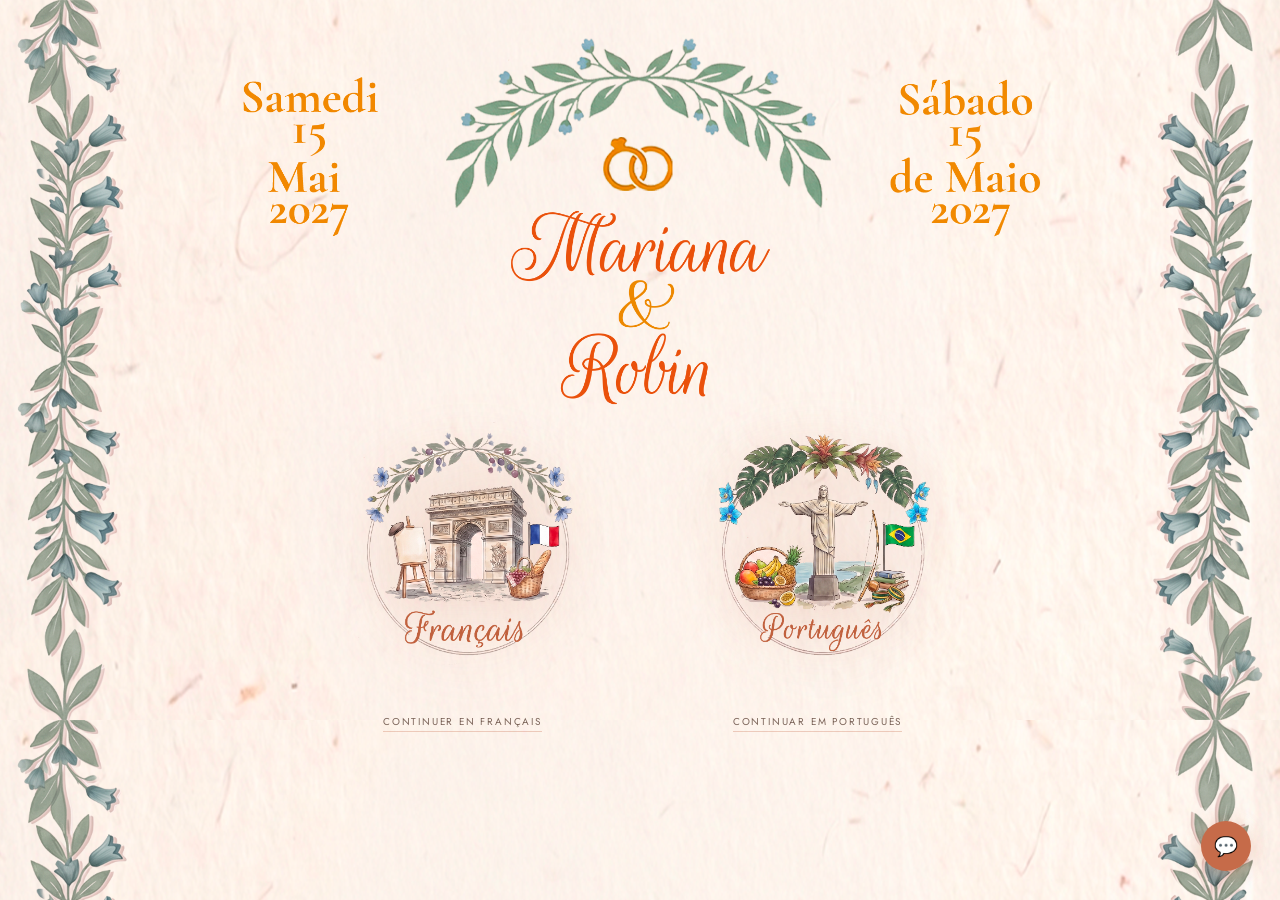
==== index.html @ 8796b096 "Correction : renommage en index.html" ====
<!DOCTYPE html>
<html lang="fr">
<head>
<meta charset="UTF-8">
<meta name="viewport" content="width=device-width, initial-scale=1.0">
<title>Mariana & Robin — Mariage · Casamento</title>
<link href="https://fonts.googleapis.com/css2?family=Cormorant+Garamond:ital,wght@0,300;0,400;0,600;1,300;1,400&family=Jost:wght@300;400;500&display=swap" rel="stylesheet">
<style>
*{margin:0;padding:0;box-sizing:border-box;}
/* ── IMAGES RESPONSIVES ── */
img {
  max-width: 100%;
  height: auto;
  object-fit: contain;
  display: block;
}
:root{
  --tc:#C66B49; --am:#E8A856;
  --cr:#f5ede3; --dk:#3a2e28; --md:#7a6358;
}

/* ── FOND RÉPÉTÉ ── */
body {
  font-family:'Jost',sans-serif;
  color:var(--dk);
  overflow-x:hidden;
  /* fond papier qui se répète verticalement */
  background-color: #f5ede3;
}
/* On pose le fond via un pseudo-élément fixe pour éviter le scroll */
body::before {
  content:'';
  position:fixed;
  inset:0;
  z-index:-1;
  background-image: url("ASSET/FOND SITE HTML.png");
  background-repeat: repeat-y;
  background-size: 100% auto;
  background-position: top center;
}

/* ══════════════════════════════════
   LANG PAGE
══════════════════════════════════ */
#lp {
  position:fixed;inset:0;z-index:999;
  display:flex;flex-direction:column;align-items:center;
  justify-content:flex-start;
  overflow-y:auto;
  padding: clamp(.5rem,1.5vh,1.2rem) 1rem clamp(.8rem,2vh,1.5rem);
  gap:0;
  transition:opacity .7s ease, transform .7s ease;
}
#lp.out{opacity:0;transform:translateY(-20px);pointer-events:none;}

/* 1. Logo bilingue EN PREMIER */
.lp-logo {
  width: min(1000px, 95vw);
  max-height: 25vh;
  opacity:0;animation:fu .9s ease .1s forwards;
  flex-shrink:0;
}
.lp-logo img{width:100%;display:block;}

/* Illustrations langue */
.lp-choices {
  display:flex;
  gap:clamp(1rem, 10vw, 3rem);        /* espace entre les deux ronds */
  justify-content:center;
  align-items:center;
  opacity:0;animation:fu .9s ease .7s forwards;
  flex:1;
  width:100%;
  min-height:0;
}
.lp-choice {
  display:flex;flex-direction:column;align-items:center;gap:.6rem;
  cursor:pointer;
  transition:transform .3s;
  flex:0 1 auto;
  min-width:140px;
  min-height:0;
}
.lp-choice:hover{transform:translateY(-10px);}
.lp-choice img {
  width:auto;
  height:clamp(180px, 35vh, 480px);  /* ← LE réglage de taille des ronds */
  max-width:40vw;                    /* garde-fou : empêche les 2 ronds de se chevaucher */
  object-fit:contain;
  filter:drop-shadow(0 8px 28px rgba(198,107,73,.22));
  transition:filter .3s;
}
.lp-choice:hover img{filter:drop-shadow(0 18px 42px rgba(198,107,73,.4));}
.lp-cta {
  font-size:clamp(.58rem,.78vw,.7rem);letter-spacing:.18em;text-transform:uppercase;
  color:var(--md);border-bottom:1px solid rgba(198,107,73,.3);
  padding-bottom:2px;transition:color .2s,border-color .2s;
  flex-shrink:0;
}
.lp-choice:hover .lp-cta{color:var(--tc);border-color:var(--tc);}

/* ══════════════════════════════════
   MAIN
══════════════════════════════════ */
#main{display:none;opacity:0;transition:opacity .8s ease;}
#main.show{display:block;}
#main.vis{opacity:1;}

/* ── NAV ── */
nav{
  position:fixed;top:0;left:0;right:0;z-index:500;
  padding:.8rem 2.4rem;
  display:flex;align-items:center;justify-content:space-between;
  background:rgba(245,237,227,.88);
  backdrop-filter:blur(16px);-webkit-backdrop-filter:blur(16px);
  border-bottom:1px solid rgba(198,107,73,.12);
}
.nav-brand{font-family:'Cormorant Garamond',serif;font-size:1.1rem;color:var(--tc);letter-spacing:.05em;}
.nav-links{display:flex;gap:1.8rem;list-style:none;}
.nav-links a{font-size:.68rem;letter-spacing:.12em;text-transform:uppercase;color:var(--md);text-decoration:none;transition:color .2s;}
.nav-links a:hover{color:var(--tc);}
.btn-lang{
  background:none;border:1px solid rgba(198,107,73,.35);border-radius:30px;
  padding:.26rem .9rem;font-size:.68rem;letter-spacing:.1em;
  color:var(--md);cursor:pointer;font-family:'Jost',sans-serif;transition:all .2s;
}
.btn-lang:hover{background:var(--tc);color:white;border-color:var(--tc);}

/* ── PAGES ── */
.pg{display:none;min-height:150vh;padding-top:70px;}
.pg.on{display:block;}

/* ══════════════════════════════════
   HOME
══════════════════════════════════ */

.home-inner{
  width:100%;
  max-width:100vw;
  margin:0 auto;
  padding:2.5rem 2rem 5rem;
  display:flex;
  flex-direction:column;
  align-items:center;
  gap:3rem; /* ← Augmenter l'espace entre éléments */
}

.home-banner{
  width:min(450px,65vw); /* ← Réduit de 600px à 450px */
  opacity:0;
  animation:fu 1s ease .1s forwards;
}

.home-banner img{
  width:100%;
  display:block;
}

/* Countdown */
.cd-wrap{
  display:flex;
  align-items:flex-start;
  justify-content:center;
  margin-top:0; /* ← Supprimer (gap le fait) */
  opacity:0;
  animation:fu 1s ease .35s forwards;
  width:100%;
  padding:0 2rem;
  box-sizing:border-box;
}

.cd-col{display:flex;flex-direction:column;align-items:center;min-width:clamp(60px,10vw,100px);} /* ← Augmenter min/max */

.cd-n{font-family:'Cormorant Garamond',serif;font-size:clamp(2.2rem,6vw,5rem);font-weight:300;color:var(--tc);line-height:1;} /* ← Augmenter taille */

.cd-l{font-size:.62rem;letter-spacing:.15em;text-transform:uppercase;color:var(--md);margin-top:.3rem;}

.cd-sep{font-family:'Cormorant Garamond',serif;font-size:clamp(2rem,5vw,4rem);color:rgba(198,107,73,.28);padding:0 .15rem;line-height:1.1;} /* ← Augmenter */

/* Programme */
.prog-wrap{
  width:100vw;
  margin-left:calc(-50vw + 50%);
  margin-top:0;
  opacity:0;
  animation:fu 1s ease .55s forwards;
  padding:0 2rem;
  box-sizing:border-box;
}

.prog-ey{
  font-size:1rem; /* ← Très gros */
  letter-spacing:.22em;
  text-transform:uppercase;
  color:var(--am);
  text-align:center;
  margin-bottom:.8rem;
}

.prog-h{
  font-family:'Cormorant Garamond',serif;
  font-size:clamp(1.6rem,4vw,2.5rem);
  font-weight:300;
  text-align:center;
}

.prog-rule{
  width:48px;
  height:2px;
  background:var(--tc);
  margin:1rem auto 2.5rem;
  border-radius:2px;
}

/* Timeline */
.tl{
  position:relative;
  width:100%; /* ← AJOUTER */
  display:flex; /* ← AJOUTER */
  flex-direction:column; /* ← AJOUTER */
}

.tl::before{
  content:'';
  position:absolute;
  left:50%;
  top:4px;
  bottom:4pc;
  width:1.5px;
  background:rgba(198,107,73,.16);
  transform:translateX(-50%);
}

.tl-row{
  display:grid;
  grid-template-columns:1fr 18px 1fr;
  align-items:start;
  padding:.7rem 4rem; /* ← Augmenter le padding */
  opacity:0;
  transform:translateY(10px);
  transition:opacity .5s ease,transform .5s ease;
  width:100%;
}

.tl-row.vis{
  opacity:1;
  transform:translateY(0);
}

.tl-l{
  text-align:right;
  padding-right:1.5rem;
}

.tl-r{
  text-align:left;
  padding-left:1.5rem;
}

.tl-dw{
  display:flex;
  justify-content:center;
  padding-top:3px;
}

.tl-d{
  width:10px;
  height:10px;
  border-radius:50%;
  background:var(--cr);
  border:2px solid var(--tc);
  flex-shrink:0;
}

.tl-time{
  font-size:.9rem; /* ← Augmenté */
  letter-spacing:.12em;
  color:var(--am);
  text-transform:uppercase;
  margin-bottom:.2rem;
}

.tl-ev{
  font-family:'Cormorant Garamond',serif;
  font-size:1.45rem; /* ← Augmenté */
  color:var(--dk);
}

.tl-ds{
  font-size:1.1rem; /* ← Augmenté */
  color:var(--md);
  line-height:1.4;
  margin-top:.12rem;
}

/* Nav cards */
.cards-wrap{
  width:100%;
  margin-top:0;
  opacity:0;
  animation:fu 1s ease .75s forwards;
  padding:0 2rem;
  box-sizing:border-box;
}

.cards-ey{font-size:.68rem;letter-spacing:.22em;text-transform:uppercase;color:var(--md);text-align:center;margin-bottom:2.5rem;}

.cards-grid{
  display:grid;
  grid-template-columns:repeat(3,1fr);
  gap:3rem;
  max-width:900px;
  margin:0 auto;
}

.card{display:flex;flex-direction:column;align-items:center;gap:1rem;cursor:pointer;text-decoration:none;}

.card-fig{
  width:100%;aspect-ratio:1/1;
  display:flex;align-items:center;justify-content:center;
  background:transparent;
  padding:.8rem;
  transition:transform .35s ease;
  position:relative; /* ← AJOUTER */
}

.card:hover .card-fig{transform:translateY(-10px);}

.card-fig img{
  width:100%;height:100%;object-fit:contain;display:block;
  filter:drop-shadow(0 6px 20px rgba(58,46,40,.15));
  transition:filter .35s;
}

/* ← AJOUTER CES LIGNES */
.card-img.lang-pt {
  display: none;
}

.card-img.lang-fr {
  display: block;
}

body.lang-pt .card-img.lang-pt {
  display: block;
}

body.lang-pt .card-img.lang-fr {
  display: none;
}
/* FIN À AJOUTER */

.card:hover .card-fig img{filter:drop-shadow(0 12px 30px rgba(198,107,73,.25));}

.card-lbl{
  font-family:'Cormorant Garamond',serif;font-style:italic;
  font-size:1.05rem;
  color:var(--md);
  border-bottom:1px solid rgba(198,107,73,.25);padding-bottom:4px;
  transition:color .2s,border-color .2s;text-align:center;
}

.card:hover .card-lbl{color:var(--tc);border-color:var(--tc);}
/* ══════════════════════════════════
   INNER PAGES
══════════════════════════════════ */
.inner-hero{display:flex;justify-content:center;padding:2.5rem 2rem 1.5rem;}
.inner-hero img{
  /* Grande illustration adaptative */
  width:min(560px, 72vw);
  display:block;
  filter:drop-shadow(0 8px 30px rgba(58,46,40,.2));
}
.inner-body{max-width:820px;margin:0 auto;padding:.5rem 2rem 5rem;text-align:center;}
.ey{font-size:.6rem;letter-spacing:.22em;text-transform:uppercase;color:var(--am);display:block;margin-bottom:.5rem;text-align:center;}
.sec-h{font-family:'Cormorant Garamond',serif;font-size:clamp(1.4rem,3vw,2.2rem);font-weight:300;margin-bottom:.8rem;text-align:center;}
.rule{width:36px;height:1.5px;background:var(--tc);border-radius:2px;margin-bottom:2.5rem;margin-left:auto;margin-right:auto;}

/* Map */
.map-box{border-radius:14px;overflow:hidden;border:1px solid rgba(198,107,73,.12);height:360px;margin-bottom:.8rem;}
.map-box iframe{width:100%;height:100%;border:0;display:block;}
.map-note{font-size:.68rem;color:var(--md);text-align:center;margin-bottom:2rem;}

/* Hotels */
.hotel-grid{display:grid;grid-template-columns:repeat(auto-fit,minmax(220px,1fr));gap:1rem;}
.hotel{background:rgba(255,255,255,.75);backdrop-filter:blur(8px);border-radius:12px;padding:1.2rem 1.3rem;border:1px solid rgba(198,107,73,.1);transition:transform .25s,box-shadow .25s;text-align:center;}
.hotel:hover{transform:translateY(-4px);box-shadow:0 8px 28px rgba(198,107,73,.1);}
.h-n{font-family:'Cormorant Garamond',serif;font-size:1.05rem;margin-bottom:.2rem;}
.h-d{font-size:.66rem;color:var(--am);margin-bottom:.4rem;}
.h-i{font-size:.78rem;color:var(--md);line-height:1.5;}
.h-a{display:inline-block;margin-top:.65rem;font-size:.66rem;letter-spacing:.08em;text-transform:uppercase;color:var(--tc);text-decoration:none;border-bottom:1px solid rgba(198,107,73,.3);transition:border-color .2s;}
.h-a:hover{border-color:var(--tc);}

/* Transport */
.trans-grid{display:grid;grid-template-columns:repeat(auto-fit,minmax(180px,1fr));gap:1rem;margin-bottom:2.5rem;}
.trans{background:rgba(255,255,255,.75);backdrop-filter:blur(8px);border-radius:12px;padding:1.3rem 1.1rem;border:1px solid rgba(164,195,210,.3);text-align:center;transition:transform .25s;}
.trans:hover{transform:translateY(-3px);}
.tr-ico{font-size:1.7rem;margin-bottom:.6rem;}
.tr-n{font-family:'Cormorant Garamond',serif;font-size:1rem;margin-bottom:.35rem;}
.tr-d{font-size:.75rem;color:var(--md);line-height:1.5;}
.btn-p{display:inline-flex;align-items:center;gap:.5rem;background:var(--tc);color:white;border:none;border-radius:40px;padding:.75rem 1.7rem;font-size:.72rem;letter-spacing:.1em;text-transform:uppercase;cursor:pointer;font-family:'Jost',sans-serif;text-decoration:none;transition:background .2s,transform .2s;}
.btn-p:hover{background:#b05a3a;transform:translateY(-2px);}

/* Masquer par défaut les images PT */ /* illustration Hebergement */
.hero-img.lang-pt {
  display: none;
}

.hero-img.lang-fr {
  display: block;
}

/* Quand on passe en PT */
body.lang-pt .hero-img.lang-pt {
  display: block;
}

body.lang-pt .hero-img.lang-fr {
  display: none;
}
.inner-hero{
  width:min(250px,40vw); /* ← Ajustable */
  margin:0 auto;
  padding:0 2rem;
}

/* ══════════════════════════════════
   VOYAGE DE NOCES — Fond Sakura
══════════════════════════════════ */

#pg-voyage {
  position: relative;
  overflow: hidden;
  z-index: 0;            /* crée sa propre couche, au-dessus du fond global */
}

/* Fond sakura propre à cette page (même technique que body::before) */
#pg-voyage::before {
  content: '';
  position: fixed;
  inset: 0;
  z-index: -1;                       /* derrière le contenu, devant le fond kraft */
  background-image: url("ASSET/FOND SITE SAKURA.png");
  background-repeat: repeat-y;
  background-size: 100% auto;        /* pleine largeur, ratio conservé = pas de déformation */
  background-position: top center;
}

/* Les images de la page passent au-dessus des pétales */
#pg-voyage img {
  position: relative;
  z-index: 2;
}

/* ── Pétales qui tombent puis se posent ── */
/* Par défaut : pétales NETS = premier plan, devant l'illustration sakura */
.petal {
  position: absolute;
  top: -40px;
  z-index: 1;            /* devant le fond sakura (-1), derrière l'encart texte (20) */
  cursor: default;
  animation: petalFall linear forwards;
  /* transition = esquive du curseur (left) + disparition douce (opacity) */
  transition: left 0.6s ease-out, opacity 1.5s ease-out;
}

@keyframes petalFall {
  0%   { transform: translate(0, 0)                                   rotate(0deg);   opacity: 0;  }
  10%  { transform: translate(10px,  calc(var(--fall-distance) * 0.1)) rotate(45deg);  opacity: .9; }
  30%  { transform: translate(-15px, calc(var(--fall-distance) * 0.3)) rotate(130deg); opacity: .9; }
  50%  { transform: translate(15px,  calc(var(--fall-distance) * 0.5)) rotate(220deg); opacity: .9; }
  70%  { transform: translate(-15px, calc(var(--fall-distance) * 0.7)) rotate(300deg); opacity: .9; }
  90%  { transform: translate(10px,  calc(var(--fall-distance) * 0.9)) rotate(380deg); opacity: .9; }
  100% { transform: translate(0,      var(--fall-distance))            rotate(420deg); opacity: .8; }
}

/* ── Contenu ── */
.voyage-inner {
  max-width: 820px;
  margin: 0 auto;
  padding: .5rem 2rem 5rem;
  text-align: center;
}

.voyage-text-box {
  position: relative;
  z-index: 20;
  max-width: 580px;
  margin: 0 auto;
  padding: 2.5rem;
  text-align: center;
  background: rgba(245, 237, 227, .82);
  backdrop-filter: blur(10px);
  border: 1px solid rgba(198, 107, 73, .15);
  border-radius: 20px;
}

.voyage-text-box p {
  margin-bottom: 1rem;
  font-size: .95rem;
  line-height: 1.8;
  color: var(--md);
  text-align: center;
}

.voyage-text-box p:first-child {
  font-family: 'Cormorant Garamond', serif;
  font-size: 1.15rem;
  color: var(--dk);
}

.btn-cag {
  display: inline-flex;
  align-items: center;
  gap: .5rem;
  padding: .72rem 1.6rem;
  font-family: 'Jost', sans-serif;
  font-size: .72rem;
  letter-spacing: .1em;
  text-transform: uppercase;
  text-decoration: none;
  color: var(--tc);
  background: white;
  border: 1.5px solid var(--tc);
  border-radius: 40px;
  cursor: pointer;
  transition: all .2s;
}

.btn-cag:hover {
  background: var(--tc);
  color: white;
}
/* FAQ */
.faq{max-width:640px;margin:0 auto;}
.faq-item{border-bottom:1px solid rgba(198,107,73,.11);}
.faq-q{width:100%;background:none;border:none;text-align:center;padding:.9rem 0;font-family:'Jost',sans-serif;font-size:.86rem;color:var(--dk);cursor:pointer;display:flex;justify-content:space-between;align-items:center;gap:1rem;}
.faq-q:hover{color:var(--tc);}
.faq-arr{color:var(--tc);transition:transform .3s;flex-shrink:0;}
.faq-item.open .faq-arr{transform:rotate(180deg);}
.faq-a{max-height:0;overflow:hidden;transition:max-height .4s ease,padding .3s;font-size:.8rem;color:var(--md);line-height:1.7;text-align:center;}
.faq-item.open .faq-a{max-height:200px;padding-bottom:1rem;}

/* ── CHATBOT ── */
#chat-btn{position:fixed;bottom:1.8rem;right:1.8rem;width:50px;height:50px;border-radius:50%;background:var(--tc);color:white;border:none;cursor:pointer;font-size:1.2rem;display:flex;align-items:center;justify-content:center;box-shadow:0 4px 18px rgba(198,107,73,.35);z-index:600;transition:transform .2s,background .2s;}
#chat-btn:hover{transform:scale(1.08);background:#b05a3a;}
#chat-panel{position:fixed;bottom:5rem;right:1.8rem;width:300px;max-height:430px;background:rgba(255,255,255,.96);backdrop-filter:blur(12px);border-radius:18px;box-shadow:0 8px 40px rgba(0,0,0,.11);display:flex;flex-direction:column;z-index:600;overflow:hidden;transform:scale(.85) translateY(14px);transform-origin:bottom right;opacity:0;pointer-events:none;transition:transform .3s,opacity .3s;}
#chat-panel.open{transform:scale(1) translateY(0);opacity:1;pointer-events:all;}
.ct{background:var(--tc);color:white;padding:.85rem 1rem;display:flex;justify-content:space-between;align-items:center;flex-shrink:0;}
.ct-n{font-family:'Cormorant Garamond',serif;font-size:1rem;}
.ct-s{font-size:.63rem;opacity:.75;margin-top:1px;}
.cx{background:none;border:none;color:white;font-size:.95rem;cursor:pointer;}
.cm{flex:1;overflow-y:auto;padding:.75rem;display:flex;flex-direction:column;gap:.55rem;}
.bb{max-width:86%;font-size:.79rem;line-height:1.5;padding:.5rem .8rem;border-radius:11px;animation:fu .2s ease;}
.bb.bot{background:rgba(245,237,227,.9);color:var(--dk);border-bottom-left-radius:3px;align-self:flex-start;}
.bb.usr{background:var(--tc);color:white;border-bottom-right-radius:3px;align-self:flex-end;}
.bb.typ span{display:inline-block;width:5px;height:5px;background:var(--md);border-radius:50%;animation:bn .9s infinite;margin:0 1px;}
.bb.typ span:nth-child(2){animation-delay:.15s;}.bb.typ span:nth-child(3){animation-delay:.3s;}
@keyframes bn{0%,100%{transform:translateY(0)}50%{transform:translateY(-5px)}}
.cp{padding:.35rem .75rem;display:flex;flex-wrap:wrap;gap:.3rem;}
.pill{background:none;border:1px solid rgba(198,107,73,.28);border-radius:20px;padding:.22rem .6rem;font-size:.64rem;color:var(--tc);cursor:pointer;font-family:'Jost',sans-serif;transition:all .2s;}
.pill:hover{background:var(--tc);color:white;border-color:var(--tc);}
.cir{display:flex;gap:.4rem;padding:.55rem;border-top:1px solid rgba(198,107,73,.1);flex-shrink:0;}
.ci{flex:1;border:1px solid rgba(198,107,73,.2);border-radius:20px;padding:.42rem .8rem;font-size:.78rem;font-family:'Jost',sans-serif;outline:none;background:rgba(245,237,227,.8);color:var(--dk);}
.ci:focus{border-color:var(--tc);}
.cg{width:30px;height:30px;border-radius:50%;background:var(--tc);border:none;color:white;cursor:pointer;font-size:.85rem;display:flex;align-items:center;justify-content:center;transition:background .2s;flex-shrink:0;}
.cg:hover{background:#b05a3a;}

/* ── FOOTER ── */
footer{
  position: relative;   /* ← ajouté : nécessaire pour que le z-index s'applique */
  z-index: 1;           /* ← ajouté : repasse au-dessus du fond sakura */
  background:rgba(58,46,40,.92);
  color:rgba(245,237,227,.55);
  text-align:center;
  padding:2.5rem 2rem;
  font-size:.73rem;
  letter-spacing:.04em;
}
.fn{font-family:'Cormorant Garamond',serif;font-size:1.4rem;color:var(--cr);margin-bottom:.35rem;}

/* ── UTILS ── */
@keyframes fu{from{opacity:0;transform:translateY(13px)}to{opacity:1;transform:translateY(0)}}

@media(max-width:700px){
  .nav-links{display:none;}
  nav{padding:.75rem 1.2rem;}
  .cards-grid{grid-template-columns:1fr;max-width:340px;margin:0 auto;}
  .tl::before{left:9px;transform:none;}
  .tl-row{grid-template-columns:18px 1fr;}
  .tl-l{display:none;}
  .tl-dw{justify-content:flex-start;}
  .tl-r{padding-left:.7rem;}
  .lp-choices{flex-direction:column;align-items:center;gap:1rem;}
  .lp-choice{max-width:min(320px,85vw);}
  .lp-choice img{height:clamp(160px,40vw,280px);}
  .inner-hero img{width:min(340px,85vw);}
}
@media(max-width:480px){
  .lp-choice img{height:clamp(140px,45vw,240px);}
}
</style>
</head>
<body>

<div id="lp">
  <div class="lp-logo">
    <img src="ASSET/Couverture_langue.png" alt="Mariana & Robin">
  </div>
  <div class="lp-choices">
    <div class="lp-choice" onclick="chooseLang('fr')">
      <img src="ASSET/Illustration FR.png" alt="Français">
      <span class="lp-cta">Continuer en français</span>
    </div>
    <div class="lp-choice" onclick="chooseLang('pt')">
      <img src="ASSET/Illustration BR.png" alt="Português">
      <span class="lp-cta">Continuar em português</span>
    </div>
  </div>
</div>

<div id="main">
<nav>
  <div class="nav-brand">Mariana &amp; Robin</div>
  <ul class="nav-links">
    <li><a href="#" onclick="go('home');return false;" data-fr="Accueil" data-pt="Início">Accueil</a></li>
    <li><a href="#" onclick="go('hebergement');return false;" data-fr="Hébergement" data-pt="Hospedagem">Hébergement</a></li>
    <li><a href="#" onclick="go('transport');return false;" data-fr="Transport" data-pt="Transporte">Transport</a></li>
    <li><a href="#" onclick="go('voyage');return false;" data-fr="Voyage de noces" data-pt="Lua de mel">Voyage de noces</a></li>
  </ul>
  <button class="btn-lang" onclick="switchLang()">🇧🇷 PT &nbsp;·&nbsp; 🇫🇷 FR</button>
</nav>

<!-- HOME -->
<div id="pg-home" class="pg">
  <div class="home-inner">
  <div class="home-banner">
    <img src="ASSET/LOGO_MARIAGE_SANSDATE.png" alt="Mariana & Robin">
  </div>
    <div class="cd-wrap">
      <div class="cd-col"><span class="cd-n" id="cd-d">—</span><span class="cd-l" data-fr="jours" data-pt="dias">jours</span></div>
      <div class="cd-sep">:</div>
      <div class="cd-col"><span class="cd-n" id="cd-h">—</span><span class="cd-l" data-fr="heures" data-pt="horas">heures</span></div>
      <div class="cd-sep">:</div>
      <div class="cd-col"><span class="cd-n" id="cd-m">—</span><span class="cd-l">min</span></div>
      <div class="cd-sep">:</div>
      <div class="cd-col"><span class="cd-n" id="cd-s">—</span><span class="cd-l">sec</span></div>
    </div>
    <div class="prog-wrap">
      <div class="prog-ey" data-fr="Samedi 15 mai 2027" data-pt="Sábado 15 de maio de 2027">Samedi 15 mai 2027</div>
      <h2 class="prog-h" data-fr="Programme de la journée" data-pt="Programa do dia">Programme de la journée</h2>
      <div class="prog-rule"></div>
      <div class="tl">
        <div class="tl-row"><div class="tl-l"><div class="tl-time">11h00</div><div class="tl-ev" data-fr="Accueil" data-pt="Recepção">Accueil</div><div class="tl-ds" data-fr="Arrivée au domaine" data-pt="Chegada ao domaine">Arrivée au domaine</div></div><div class="tl-dw"><div class="tl-d"></div></div><div class="tl-r"></div></div>
        <div class="tl-row"><div class="tl-l"></div><div class="tl-dw"><div class="tl-d"></div></div><div class="tl-r"><div class="tl-time">12h00</div><div class="tl-ev" data-fr="Cérémonie" data-pt="Cerimônia">Cérémonie</div><div class="tl-ds" data-fr="Dans les jardins" data-pt="Nos jardins">Dans les jardins</div></div></div>
        <div class="tl-row"><div class="tl-l"><div class="tl-time">13h30</div><div class="tl-ev" data-fr="Vin d'honneur" data-pt="Coquetel">Vin d'honneur</div><div class="tl-ds" data-fr="Cocktail & photos" data-pt="Coquetel & fotos">Cocktail & photos</div></div><div class="tl-dw"><div class="tl-d"></div></div><div class="tl-r"></div></div>
        <div class="tl-row"><div class="tl-l"></div><div class="tl-dw"><div class="tl-d"></div></div><div class="tl-r"><div class="tl-time">19h30</div><div class="tl-ev" data-fr="Dîner" data-pt="Jantar">Dîner</div><div class="tl-ds" data-fr="Repas dans la grande salle" data-pt="Jantar no salão">Repas dans la grande salle</div></div></div>
        <div class="tl-row"><div class="tl-l"><div class="tl-time">22h00</div><div class="tl-ev" data-fr="Soirée & danse" data-pt="Festa & dança">Soirée & danse</div><div class="tl-ds" data-fr="La nuit vous appartient !" data-pt="A noite é de vocês !">La nuit vous appartient !</div></div><div class="tl-dw"><div class="tl-d"></div></div><div class="tl-r"></div></div>
        
      </div>
    <<div class="cards-wrap">
        <div class="cards-ey" data-fr="Explorer" data-pt="Explorar">Explorer</div>
        <div class="cards-grid">
          <div class="card" onclick="go('hebergement')">
            <div class="card-fig">
              <img src="ASSET/illustrastion_hebergement_FR.png" class="card-img lang-fr" alt="Hébergement">
              <img src="ASSET/illustrastion_hebergement_PT.png" class="card-img lang-pt" alt="Hébergement">
            </div>
            <span class="card-lbl" data-fr="Trouver un logement" data-pt="Encontrar hospedagem">Trouver un logement</span>
          </div>
          <div class="card" onclick="go('infos')">
            <div class="card-fig">
              <img src="ASSET/illustration_infos_FR.png" class="card-img lang-fr" alt="Infos pratiques">
              <img src="ASSET/illustration_infos_PT.png" class="card-img lang-pt" alt="Infos pratiques">
            </div>
            <span class="card-lbl" data-fr="Toutes les infos" data-pt="Todas as informações">Toutes les infos</span>
          </div>
          <div class="card" onclick="go('voyage')">
            <div class="card-fig">
              <img src="ASSET/illustration_noces_FR.png" class="card-img lang-fr" alt="Voyage de noces">
              <img src="ASSET/illustration_noces_PT.png" class="card-img lang-pt" alt="Voyage de noces">
            </div>
            <span class="card-lbl" data-fr="Participer à la cagnotte" data-pt="Contribuir com a vaquinha">Participer à la cagnotte</span>
          </div>
        </div>
      </div>
    </div>
  </div>
</div>

<!-- HÉBERGEMENT -->
<div id="pg-hebergement" class="pg">
    <div class="inner-hero">
      <img src="ASSET/illustrastion_hebergement_FR.png" class="hero-img lang-fr" alt="Hébergement">
      <img src="ASSET/illustrastion_hebergement_PT.png" class="hero-img lang-pt" alt="Hébergement">
    </div>
    <div class="inner-body">
      <span class="ey" data-fr="Où dormir ?" data-pt="Onde ficar?">Où dormir ?</span>
      <h2 class="sec-h" data-fr="Hébergement" data-pt="Hospedagem">Hébergement</h2>
      <div class="rule"></div>
      <div class="map-box">
        <iframe id="stay22-widget" width="100%" height="428" src="https://stay22.com/embed/69ff34c10282bfa2ca788903" frameborder="0"></iframe>
      </div>
      <p class="map-note" data-fr="Hôtels proches du Domaine de Montmanoir, Montlignon (95680)" data-pt="Hotéis próximos ao Domaine de Montmanoir, Montlignon (95680)">Hôtels proches du Domaine de Montmanoir, Montlignon (95680)</p>
      
      <div class="hotel-grid">
        <div class="hotel"><div class="h-n">Kyriad Montmorency</div><div class="h-d" data-fr="~8 min en voiture" data-pt="~8 min de carro">~8 min en voiture</div><div class="h-i" data-fr="Hôtel confortable, excellent rapport qualité-prix, idéal pour les familles." data-pt="Hotel confortável, excelente custo-benefício, ideal para famílias.">Hôtel confortable, excellent rapport qualité-prix.</div><a href="https://www.kyriad.com" target="_blank" class="h-a" data-fr="Réserver →" data-pt="Reservar →">Réserver →</a></div>
        <div class="hotel"><div class="h-n">Ibis Styles Enghien</div><div class="h-d" data-fr="~12 min en voiture" data-pt="~12 min de carro">~12 min en voiture</div><div class="h-i" data-fr="Au bord du lac d'Enghien, cadre agréable, accès facile." data-pt="À beira do lago de Enghien, ambiente agradável.">Au bord du lac d'Enghien, cadre agréable.</div><a href="https://www.accor.com" target="_blank" class="h-a" data-fr="Réserver →" data-pt="Reservar →">Réserver →</a></div>
        <div class="hotel"><div class="h-n">Château de la Tour</div><div class="h-d" data-fr="~15 min en voiture" data-pt="~15 min de carro">~15 min en voiture</div><div class="h-i" data-fr="Hôtel 4★ dans un château du XIXe. Pour un séjour d'exception." data-pt="Hotel 4★ em castelo do século XIX.">Hôtel 4★, château du XIXe siècle.</div><a href="https://www.chateaudelatour.fr" target="_blank" class="h-a" data-fr="Réserver →" data-pt="Reservar →">Réserver →</a></div>
      </div>
    </div>
  </div>

<!-- TRANSPORT -->
<div id="pg-transport" class="pg">
  <div class="inner-hero">
    <img src="ASSET/illustration_infos_FR.png" class="hero-img lang-fr"  alt="Transport">
    <img src="ASSET/illustration_infos_PT.png" class="hero-img lang-pt"  alt="Transport">

</div>
  <div class="inner-body">
    <span class="ey" data-fr="Comment venir ?" data-pt="Como chegar?">Comment venir ?</span>
    <h2 class="sec-h" data-fr="Accès & Transport" data-pt="Acesso & Transporte">Accès & Transport</h2>
    <div class="rule"></div>
    <div class="trans-grid">
      <div class="trans"><div class="tr-ico">🚆</div><div class="tr-n" data-fr="Train + Bus" data-pt="Trem + Ônibus">Train + Bus</div><div class="tr-d" data-fr="RER D → Montmorency, puis bus 95-07 → Montlignon. ~1h depuis Paris." data-pt="RER D → Montmorency, depois ônibus 95-07 → Montlignon. ~1h de Paris.">RER D → Montmorency, puis bus 95-07. ~1h depuis Paris.</div></div>
      <div class="trans"><div class="tr-ico">🚗</div><div class="tr-n" data-fr="Voiture" data-pt="Carro">Voiture</div><div class="tr-d" data-fr="A115, sortie Montlignon. Parking gratuit. 30 min de Paris." data-pt="A115, saída Montlignon. Estacionamento gratuito. 30 min de Paris.">A115, sortie Montlignon. Parking gratuit. 30 min.</div></div>
      <div class="trans"><div class="tr-ico">✈️</div><div class="tr-n" data-fr="Aéroport" data-pt="Aeroporto">Aéroport</div><div class="tr-d" data-fr="CDG : 25 min / Orly : 50 min. Navettes organisées depuis CDG." data-pt="CDG: 25 min / Orly: 50 min. Transfers desde CDG.">CDG : 25 min / Orly : 50 min.</div></div>
      <div class="trans"><div class="tr-ico">🚕</div><div class="tr-n" data-fr="VTC / Taxi" data-pt="VTC / Táxi">VTC / Taxi</div><div class="tr-d" data-fr="Uber & G7 disponibles. ~40 € depuis Paris." data-pt="Uber & G7 disponíveis. ~40 € de Paris.">Uber & G7. ~40 € depuis Paris.</div></div>
    </div>
    <div style="text-align:center;"><button class="btn-p" onclick="openMaps()">📍 <span data-fr="Itinéraire depuis ma position" data-pt="Rota desde minha posição">Itinéraire depuis ma position</span></button></div>
  </div>
</div>

<!-- VOYAGE DE NOCES -->
<div id="pg-voyage" class="pg">
  <div class="inner-hero">
    <img src="ASSET/illustration_noces_FR.png" class="hero-img lang-fr" alt="Voyage de Noces">
    <img src="ASSET/illustration_noces_PT.png" class="hero-img lang-pt" alt="Voyage de Noces">

</div>
  <div class="voyage-inner">
    <span class="ey" data-fr="Notre aventure" data-pt="Nossa aventura">Notre aventure</span>
    <h2 class="sec-h" data-fr="Voyage de noces — Japon" data-pt="Lua de mel — Japão">Voyage de noces — Japon</h2>
    <div class="rule"></div>
    <div class="voyage-text-box">
      <p data-fr="Après notre mariage, nous partons pour le Japon — un rêve partagé depuis longtemps. Temples millénaires, jardins de cerisiers, cuisine raffinée… Des instants gravés pour toujours." data-pt="Depois do casamento, partimos para o Japão — um sonho compartilhado há muito tempo. Templos milenares, jardins de cerejeiras, culinária refinada… Momentos inesquecíveis.">Après notre mariage, nous partons pour le Japon — un rêve partagé depuis longtemps. Temples millénaires, jardins de cerisiers, cuisine raffinée… Des instants gravés pour toujours.</p>
      <p data-fr="Si vous souhaitez contribuer à ce voyage de rêve, vous pouvez participer à notre cagnotte. Chaque geste nous touchera profondément 🌸" data-pt="Se quiser contribuir para essa viagem dos sonhos, você pode participar da nossa vaquinha. Cada gesto nos tocará profundamente 🌸">Si vous souhaitez contribuer à ce voyage de rêve, vous pouvez participer à notre cagnotte. Chaque geste nous touchera profondément 🌸</p>
      <a href="#" class="btn-cag" onclick="alert('Lien cagnotte à ajouter !')">🌸 <span data-fr="Contribuer à la cagnotte" data-pt="Contribuir com a vaquinha">Contribuer à la cagnotte</span></a>
    </div>
  </div>
</div>

<footer>
  <div class="fn">Mariana &amp; Robin</div>
  <p data-fr="Samedi 15 Mai 2027 · Domaine de Montmanoir, Montlignon" data-pt="Sábado 15 de Maio de 2027 · Domaine de Montmanoir, Montlignon">Samedi 15 Mai 2027 · Domaine de Montmanoir, Montlignon</p>
  <p style="margin-top:.4rem;opacity:.3;font-size:.66rem;">avec ♥</p>
</footer>
</div><!-- /main -->

<button id="chat-btn" onclick="toggleChat()">💬</button>
<div id="chat-panel">
  <div class="ct"><div><div class="ct-n" data-fr="Aide 💍" data-pt="Ajuda 💍">Aide 💍</div><div class="ct-s" data-fr="Posez-moi vos questions !" data-pt="Tire suas dúvidas!">Posez-moi vos questions !</div></div><button class="cx" onclick="toggleChat()">✕</button></div>
  <div class="cm" id="chat-msgs"></div>
  <div class="cp" id="chat-pills"></div>
  <div class="cir"><input class="ci" id="chat-inp" placeholder="Votre question..." onkeydown="if(event.key==='Enter')sendChat()"><button class="cg" onclick="sendChat()">→</button></div>
</div>

<script>
var lang='fr', chatOpen=false, chatInited=false;
// Countdown shared
function tickCd(){
  var t=new Date('2027-05-15T12:00:00'),n=new Date(),diff=t-n;
  if(diff<=0)return;
  var d=Math.floor(diff/86400000),h=Math.floor(diff%86400000/3600000),m=Math.floor(diff%3600000/60000),s=Math.floor(diff%60000/1000);
  // Home timer
  var hd=document.getElementById('cd-d');if(hd)hd.textContent=d;
  var hh=document.getElementById('cd-h');if(hh)hh.textContent=String(h).padStart(2,'0');
  var hm=document.getElementById('cd-m');if(hm)hm.textContent=String(m).padStart(2,'0');
  var hs=document.getElementById('cd-s');if(hs)hs.textContent=String(s).padStart(2,'0');
}
tickCd(); setInterval(tickCd,1000);

function chooseLang(l){
  lang=l;
  var lp=document.getElementById('lp');
  lp.classList.add('out');
  setTimeout(function(){
    lp.style.display='none';
    var m=document.getElementById('main');
    m.classList.add('show');
    requestAnimationFrame(function(){m.classList.add('vis');});
    applyLang();
    go('home');
    initTl();
  },700);
}

function applyLang(){
  document.querySelectorAll('[data-'+lang+']').forEach(function(el){el.textContent=el.getAttribute('data-'+lang);});
  document.body.className = 'lang-' + lang; /* ← AJOUTER CETTE LIGNE */
  var chatInp = document.getElementById('chat-inp');
  if(chatInp) chatInp.placeholder=lang==='fr'?'Votre question...':'Sua pergunta...';
  if(chatInited)initChatbot();
}

function switchLang(){lang=lang==='fr'?'pt':'fr';applyLang();}

function switchLang(){lang=lang==='fr'?'pt':'fr';applyLang();}

function go(id){
  document.querySelectorAll('.pg').forEach(function(p){p.classList.remove('on');});
  var t=document.getElementById('pg-'+id);
  if(t)t.classList.add('on');
  window.scrollTo({top:0,behavior:'smooth'});
  // Vide la pile de pétales si on quitte la page voyage
  if(id !== 'voyage'){
    document.querySelectorAll('#pg-voyage .petal').forEach(function(p){p.remove();});
  }
}

function initTl(){
  var obs=new IntersectionObserver(function(entries){
    entries.forEach(function(e){if(e.isIntersecting){e.target.classList.add('vis');obs.unobserve(e.target);}});
  },{threshold:.25});
  document.querySelectorAll('.tl-row').forEach(function(el,i){el.style.transitionDelay=(i*.1)+'s';obs.observe(el);});
}

function openMaps(){
  var dest='Domaine+de+Montmanoir+Montlignon+95680';
  if(navigator.geolocation){
    navigator.geolocation.getCurrentPosition(
      function(p){window.open('https://www.google.com/maps/dir/'+p.coords.latitude+','+p.coords.longitude+'/'+dest,'_blank');},
      function(){window.open('https://www.google.com/maps/dir//'+dest,'_blank');}
    );
  }else window.open('https://www.google.com/maps/dir//'+dest,'_blank');
}

function toggleFaq(btn){
  var item=btn.parentElement,was=item.classList.contains('open');
  document.querySelectorAll('.faq-item.open').forEach(function(i){i.classList.remove('open');});
  if(!was){item.classList.add('open');item.querySelector('.faq-a').textContent=item.querySelector('.faq-a').getAttribute('data-'+lang);}
}

var KB={
  fr:{
    greet:"Bonjour ! 💍 Bienvenue sur le site du mariage de Mariana & Robin !",
    pills:["Heure d'arrivée","Où est le lieu ?","Programme","Parking","Dress code","Navettes"],
    map:{'arriv':"L'accueil commence à 11h00. Cérémonie à 12h00 — soyez là 15 min avant !",'heure':"L'accueil commence à 11h00. Cérémonie à 12h00 — soyez là 15 min avant !",'lieu':"Domaine de Montmanoir, Montlignon (95680). À 30 min de Paris par l'A115.",'domaine':"Domaine de Montmanoir, Montlignon (95680). À 30 min de Paris par l'A115.",'programm':"11h00 Accueil → 12h00 Cérémonie → 13h30 Vin d'honneur → 19h30 Dîner → 22h00 Soirée 🎉",'parking':"Oui ! Parking gratuit et sécurisé sur place.",'voiture':"A115, sortie Montlignon. 30 min depuis Paris. Parking gratuit.",'train':"RER D → Montmorency, puis bus 95-07. ~1h depuis Paris.",'dress':"Tenue de soirée ou cocktail. Évitez le blanc et le crème 👰",'code':"Tenue de soirée ou cocktail. Évitez le blanc et le crème 👰",'vege':"Bien sûr ! Signalez-le lors de votre confirmation.",'cagnotte':"La cagnotte pour notre voyage au Japon est dans la section Voyage de Noces !",'japon':"Nous partons au Japon pour notre lune de miel 🌸",'navet':"Navettes depuis CDG et Paris — détails par email."},
    notfound:"Je n'ai pas la réponse 😊 Contactez Mariana ou Robin directement !"
  },
  pt:{
    greet:"Olá ! 💍 Bem-vindo ao site do casamento de Mariana & Robin !",
    pills:["Horário de chegada","Onde é o local?","Programa","Estacionamento","Traje","Transfers"],
    map:{'chegada':"A recepção começa às 11h00. Cerimônia às 12h00 — chegue 15 min antes !",'hora':"A recepção começa às 11h00. Cerimônia às 12h00 — chegue 15 min antes !",'local':"Domaine de Montmanoir, Montlignon (95680). A 30 min de Paris pela A115.",'domaine':"Domaine de Montmanoir, Montlignon (95680). A 30 min de Paris pela A115.",'programa':"11h00 Recepção → 12h00 Cerimônia → 13h30 Coquetel → 19h30 Jantar → 22h00 Festa 🎉",'estacion':"Sim ! Estacionamento gratuito no local.",'carro':"A115, saída Montlignon. 30 min de Paris.",'trem':"RER D → Montmorency, depois ônibus 95-07. ~1h de Paris.",'traje':"Traje de gala ou coquetel. Evite o branco e o creme 👰",'vegeta':"Claro ! Informe ao confirmar sua presença.",'vaquinha':"A vaquinha para nossa lua de mel no Japão está na seção Lua de Mel !",'jap':"Vamos para o Japão na lua de mel 🌸",'transfer':"Transfers desde CDG e Paris — detalhes por e-mail."},
    notfound:"Não tenho a resposta 😊 Contate Mariana ou Robin diretamente !"
  }
};

function initChatbot(){
  chatInited=true;
  var msgs=document.getElementById('chat-msgs'),pills=document.getElementById('chat-pills');
  msgs.innerHTML='';pills.innerHTML='';
  var kb=KB[lang];
  addBot(kb.greet);
  kb.pills.forEach(function(p){var btn=document.createElement('button');btn.className='pill';btn.textContent=p;btn.onclick=function(){ask(p);};pills.appendChild(btn);});
}
function addBot(t){var d=document.createElement('div');d.className='bb bot';d.textContent=t;document.getElementById('chat-msgs').appendChild(d);document.getElementById('chat-msgs').scrollTop=9999;}
function addUser(t){var d=document.createElement('div');d.className='bb usr';d.textContent=t;document.getElementById('chat-msgs').appendChild(d);document.getElementById('chat-msgs').scrollTop=9999;}
function ask(q){
  addUser(q);
  var td=document.createElement('div');td.className='bb typ';td.innerHTML='<span></span><span></span><span></span>';
  document.getElementById('chat-msgs').appendChild(td);document.getElementById('chat-msgs').scrollTop=9999;
  setTimeout(function(){
    td.remove();
    var kb=KB[lang],lower=q.toLowerCase().normalize('NFD').replace(/[\u0300-\u036f]/g,''),ans=kb.notfound;
    Object.keys(kb.map).forEach(function(k){if(lower.includes(k))ans=kb.map[k];});
    addBot(ans);
  },700);
}
function sendChat(){var i=document.getElementById('chat-inp'),v=i.value.trim();if(!v)return;i.value='';ask(v);}
function toggleChat(){
  chatOpen=!chatOpen;
  document.getElementById('chat-panel').classList.toggle('open',chatOpen);
  if(chatOpen&&!chatInited)initChatbot();
}
</script>
<script>
document.addEventListener("DOMContentLoaded", () => {
  const voyageSection = document.getElementById("pg-voyage");
  if (!voyageSection) return;

  const MAX_GROUND_PETALS = 40;
  let groundPetals = [];

  function spawnPetal() {
    const petal = document.createElement("div");
    petal.classList.add("petal");
    petal.innerHTML = "🌸"; 
    
    let currentLeft = Math.random() * 100;
    petal.style.left = currentLeft + "%";
    
    const isForeground = Math.random() > 0.5;
    petal.style.zIndex = isForeground ? "10" : "-1";
    const size = isForeground ? (Math.random() * 0.7 + 0.8) : (Math.random() * 0.5 + 0.5);
    petal.style.fontSize = size + "rem";
    if (!isForeground) petal.style.filter = "blur(1.5px)";
    const randomBottomOffset = Math.random() * 20;
    const fallDistance = voyageSection.offsetHeight + 40 - randomBottomOffset;
    petal.style.setProperty("--fall-distance", fallDistance + "px");

    const fallDuration = isForeground ? (Math.random() * 4 + 6) : (Math.random() * 5 + 8); 
    petal.style.animationDuration = fallDuration + "s";
    
    petal.addEventListener("mouseover", () => {
      if (currentLeft < 80) {
        currentLeft += 10; 
      } else {
        currentLeft -= 10; 
      }
      petal.style.left = currentLeft + "%";
    });

    voyageSection.appendChild(petal);

    petal.addEventListener("animationend", () => {
      groundPetals.push(petal);
      if (groundPetals.length > MAX_GROUND_PETALS) {
        const oldestPetal = groundPetals.shift();
        oldestPetal.style.opacity = "0";
        setTimeout(() => oldestPetal.remove(), 1500);
      }
    });
  }

  function loopSpawn() {
    spawnPetal();
    setTimeout(loopSpawn, Math.random() * 500 + 200);
  }
  
  loopSpawn();
});
</script>
</body>
</html>
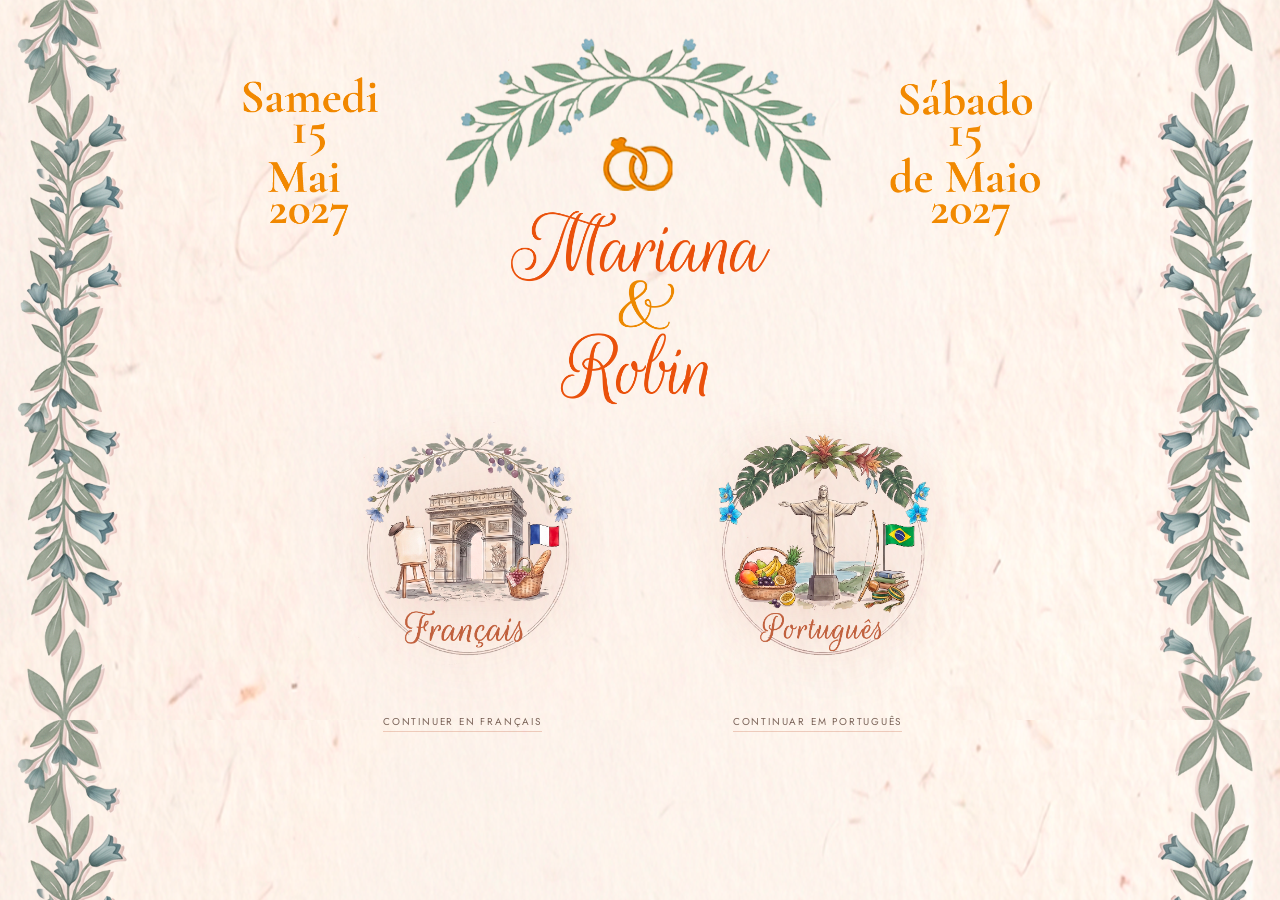
==== commit e63bd90a: "Mise en ligne de la version multi-pages bilingue avec Landbot" ====
--- a/index.html
+++ b/index.html
@@ -7,7 +7,6 @@
 <link href="https://fonts.googleapis.com/css2?family=Cormorant+Garamond:ital,wght@0,300;0,400;0,600;1,300;1,400&family=Jost:wght@300;400;500&display=swap" rel="stylesheet">
 <style>
 *{margin:0;padding:0;box-sizing:border-box;}
-/* ── IMAGES RESPONSIVES ── */
 img {
   max-width: 100%;
   height: auto;
@@ -19,15 +18,12 @@
   --cr:#f5ede3; --dk:#3a2e28; --md:#7a6358;
 }
 
-/* ── FOND RÉPÉTÉ ── */
 body {
   font-family:'Jost',sans-serif;
   color:var(--dk);
   overflow-x:hidden;
-  /* fond papier qui se répète verticalement */
   background-color: #f5ede3;
 }
-/* On pose le fond via un pseudo-élément fixe pour éviter le scroll */
 body::before {
   content:'';
   position:fixed;
@@ -40,7 +36,7 @@
 }
 
 /* ══════════════════════════════════
-   LANG PAGE
+   ECRAN DE CHOIX DE LA LANGUE
 ══════════════════════════════════ */
 #lp {
   position:fixed;inset:0;z-index:999;
@@ -49,11 +45,8 @@
   overflow-y:auto;
   padding: clamp(.5rem,1.5vh,1.2rem) 1rem clamp(.8rem,2vh,1.5rem);
   gap:0;
-  transition:opacity .7s ease, transform .7s ease;
 }
-#lp.out{opacity:0;transform:translateY(-20px);pointer-events:none;}
 
-/* 1. Logo bilingue EN PREMIER */
 .lp-logo {
   width: min(1000px, 95vw);
   max-height: 25vh;
@@ -62,10 +55,9 @@
 }
 .lp-logo img{width:100%;display:block;}
 
-/* Illustrations langue */
 .lp-choices {
   display:flex;
-  gap:clamp(1rem, 10vw, 3rem);        /* espace entre les deux ronds */
+  gap:clamp(1rem, 10vw, 3rem);
   justify-content:center;
   align-items:center;
   opacity:0;animation:fu .9s ease .7s forwards;
@@ -80,12 +72,13 @@
   flex:0 1 auto;
   min-width:140px;
   min-height:0;
+  text-decoration: none; /* Évite que les textes se soulignent */
 }
 .lp-choice:hover{transform:translateY(-10px);}
 .lp-choice img {
   width:auto;
-  height:clamp(180px, 35vh, 480px);  /* ← LE réglage de taille des ronds */
-  max-width:40vw;                    /* garde-fou : empêche les 2 ronds de se chevaucher */
+  height:clamp(180px, 35vh, 480px);
+  max-width:40vw;
   object-fit:contain;
   filter:drop-shadow(0 8px 28px rgba(198,107,73,.22));
   transition:filter .3s;
@@ -99,502 +92,12 @@
 }
 .lp-choice:hover .lp-cta{color:var(--tc);border-color:var(--tc);}
 
-/* ══════════════════════════════════
-   MAIN
-══════════════════════════════════ */
-#main{display:none;opacity:0;transition:opacity .8s ease;}
-#main.show{display:block;}
-#main.vis{opacity:1;}
-
-/* ── NAV ── */
-nav{
-  position:fixed;top:0;left:0;right:0;z-index:500;
-  padding:.8rem 2.4rem;
-  display:flex;align-items:center;justify-content:space-between;
-  background:rgba(245,237,227,.88);
-  backdrop-filter:blur(16px);-webkit-backdrop-filter:blur(16px);
-  border-bottom:1px solid rgba(198,107,73,.12);
-}
-.nav-brand{font-family:'Cormorant Garamond',serif;font-size:1.1rem;color:var(--tc);letter-spacing:.05em;}
-.nav-links{display:flex;gap:1.8rem;list-style:none;}
-.nav-links a{font-size:.68rem;letter-spacing:.12em;text-transform:uppercase;color:var(--md);text-decoration:none;transition:color .2s;}
-.nav-links a:hover{color:var(--tc);}
-.btn-lang{
-  background:none;border:1px solid rgba(198,107,73,.35);border-radius:30px;
-  padding:.26rem .9rem;font-size:.68rem;letter-spacing:.1em;
-  color:var(--md);cursor:pointer;font-family:'Jost',sans-serif;transition:all .2s;
-}
-.btn-lang:hover{background:var(--tc);color:white;border-color:var(--tc);}
-
-/* ── PAGES ── */
-.pg{display:none;min-height:150vh;padding-top:70px;}
-.pg.on{display:block;}
-
-/* ══════════════════════════════════
-   HOME
-══════════════════════════════════ */
-
-.home-inner{
-  width:100%;
-  max-width:100vw;
-  margin:0 auto;
-  padding:2.5rem 2rem 5rem;
-  display:flex;
-  flex-direction:column;
-  align-items:center;
-  gap:3rem; /* ← Augmenter l'espace entre éléments */
-}
-
-.home-banner{
-  width:min(450px,65vw); /* ← Réduit de 600px à 450px */
-  opacity:0;
-  animation:fu 1s ease .1s forwards;
-}
-
-.home-banner img{
-  width:100%;
-  display:block;
-}
-
-/* Countdown */
-.cd-wrap{
-  display:flex;
-  align-items:flex-start;
-  justify-content:center;
-  margin-top:0; /* ← Supprimer (gap le fait) */
-  opacity:0;
-  animation:fu 1s ease .35s forwards;
-  width:100%;
-  padding:0 2rem;
-  box-sizing:border-box;
-}
-
-.cd-col{display:flex;flex-direction:column;align-items:center;min-width:clamp(60px,10vw,100px);} /* ← Augmenter min/max */
-
-.cd-n{font-family:'Cormorant Garamond',serif;font-size:clamp(2.2rem,6vw,5rem);font-weight:300;color:var(--tc);line-height:1;} /* ← Augmenter taille */
-
-.cd-l{font-size:.62rem;letter-spacing:.15em;text-transform:uppercase;color:var(--md);margin-top:.3rem;}
-
-.cd-sep{font-family:'Cormorant Garamond',serif;font-size:clamp(2rem,5vw,4rem);color:rgba(198,107,73,.28);padding:0 .15rem;line-height:1.1;} /* ← Augmenter */
-
-/* Programme */
-.prog-wrap{
-  width:100vw;
-  margin-left:calc(-50vw + 50%);
-  margin-top:0;
-  opacity:0;
-  animation:fu 1s ease .55s forwards;
-  padding:0 2rem;
-  box-sizing:border-box;
-}
-
-.prog-ey{
-  font-size:1rem; /* ← Très gros */
-  letter-spacing:.22em;
-  text-transform:uppercase;
-  color:var(--am);
-  text-align:center;
-  margin-bottom:.8rem;
-}
-
-.prog-h{
-  font-family:'Cormorant Garamond',serif;
-  font-size:clamp(1.6rem,4vw,2.5rem);
-  font-weight:300;
-  text-align:center;
-}
-
-.prog-rule{
-  width:48px;
-  height:2px;
-  background:var(--tc);
-  margin:1rem auto 2.5rem;
-  border-radius:2px;
-}
-
-/* Timeline */
-.tl{
-  position:relative;
-  width:100%; /* ← AJOUTER */
-  display:flex; /* ← AJOUTER */
-  flex-direction:column; /* ← AJOUTER */
-}
-
-.tl::before{
-  content:'';
-  position:absolute;
-  left:50%;
-  top:4px;
-  bottom:4pc;
-  width:1.5px;
-  background:rgba(198,107,73,.16);
-  transform:translateX(-50%);
-}
-
-.tl-row{
-  display:grid;
-  grid-template-columns:1fr 18px 1fr;
-  align-items:start;
-  padding:.7rem 4rem; /* ← Augmenter le padding */
-  opacity:0;
-  transform:translateY(10px);
-  transition:opacity .5s ease,transform .5s ease;
-  width:100%;
-}
-
-.tl-row.vis{
-  opacity:1;
-  transform:translateY(0);
-}
-
-.tl-l{
-  text-align:right;
-  padding-right:1.5rem;
-}
-
-.tl-r{
-  text-align:left;
-  padding-left:1.5rem;
-}
-
-.tl-dw{
-  display:flex;
-  justify-content:center;
-  padding-top:3px;
-}
-
-.tl-d{
-  width:10px;
-  height:10px;
-  border-radius:50%;
-  background:var(--cr);
-  border:2px solid var(--tc);
-  flex-shrink:0;
-}
-
-.tl-time{
-  font-size:.9rem; /* ← Augmenté */
-  letter-spacing:.12em;
-  color:var(--am);
-  text-transform:uppercase;
-  margin-bottom:.2rem;
-}
-
-.tl-ev{
-  font-family:'Cormorant Garamond',serif;
-  font-size:1.45rem; /* ← Augmenté */
-  color:var(--dk);
-}
-
-.tl-ds{
-  font-size:1.1rem; /* ← Augmenté */
-  color:var(--md);
-  line-height:1.4;
-  margin-top:.12rem;
-}
-
-/* Nav cards */
-.cards-wrap{
-  width:100%;
-  margin-top:0;
-  opacity:0;
-  animation:fu 1s ease .75s forwards;
-  padding:0 2rem;
-  box-sizing:border-box;
-}
-
-.cards-ey{font-size:.68rem;letter-spacing:.22em;text-transform:uppercase;color:var(--md);text-align:center;margin-bottom:2.5rem;}
-
-.cards-grid{
-  display:grid;
-  grid-template-columns:repeat(3,1fr);
-  gap:3rem;
-  max-width:900px;
-  margin:0 auto;
-}
-
-.card{display:flex;flex-direction:column;align-items:center;gap:1rem;cursor:pointer;text-decoration:none;}
-
-.card-fig{
-  width:100%;aspect-ratio:1/1;
-  display:flex;align-items:center;justify-content:center;
-  background:transparent;
-  padding:.8rem;
-  transition:transform .35s ease;
-  position:relative; /* ← AJOUTER */
-}
-
-.card:hover .card-fig{transform:translateY(-10px);}
-
-.card-fig img{
-  width:100%;height:100%;object-fit:contain;display:block;
-  filter:drop-shadow(0 6px 20px rgba(58,46,40,.15));
-  transition:filter .35s;
-}
-
-/* ← AJOUTER CES LIGNES */
-.card-img.lang-pt {
-  display: none;
-}
-
-.card-img.lang-fr {
-  display: block;
-}
-
-body.lang-pt .card-img.lang-pt {
-  display: block;
-}
-
-body.lang-pt .card-img.lang-fr {
-  display: none;
-}
-/* FIN À AJOUTER */
-
-.card:hover .card-fig img{filter:drop-shadow(0 12px 30px rgba(198,107,73,.25));}
-
-.card-lbl{
-  font-family:'Cormorant Garamond',serif;font-style:italic;
-  font-size:1.05rem;
-  color:var(--md);
-  border-bottom:1px solid rgba(198,107,73,.25);padding-bottom:4px;
-  transition:color .2s,border-color .2s;text-align:center;
-}
-
-.card:hover .card-lbl{color:var(--tc);border-color:var(--tc);}
-/* ══════════════════════════════════
-   INNER PAGES
-══════════════════════════════════ */
-.inner-hero{display:flex;justify-content:center;padding:2.5rem 2rem 1.5rem;}
-.inner-hero img{
-  /* Grande illustration adaptative */
-  width:min(560px, 72vw);
-  display:block;
-  filter:drop-shadow(0 8px 30px rgba(58,46,40,.2));
-}
-.inner-body{max-width:820px;margin:0 auto;padding:.5rem 2rem 5rem;text-align:center;}
-.ey{font-size:.6rem;letter-spacing:.22em;text-transform:uppercase;color:var(--am);display:block;margin-bottom:.5rem;text-align:center;}
-.sec-h{font-family:'Cormorant Garamond',serif;font-size:clamp(1.4rem,3vw,2.2rem);font-weight:300;margin-bottom:.8rem;text-align:center;}
-.rule{width:36px;height:1.5px;background:var(--tc);border-radius:2px;margin-bottom:2.5rem;margin-left:auto;margin-right:auto;}
-
-/* Map */
-.map-box{border-radius:14px;overflow:hidden;border:1px solid rgba(198,107,73,.12);height:360px;margin-bottom:.8rem;}
-.map-box iframe{width:100%;height:100%;border:0;display:block;}
-.map-note{font-size:.68rem;color:var(--md);text-align:center;margin-bottom:2rem;}
-
-/* Hotels */
-.hotel-grid{display:grid;grid-template-columns:repeat(auto-fit,minmax(220px,1fr));gap:1rem;}
-.hotel{background:rgba(255,255,255,.75);backdrop-filter:blur(8px);border-radius:12px;padding:1.2rem 1.3rem;border:1px solid rgba(198,107,73,.1);transition:transform .25s,box-shadow .25s;text-align:center;}
-.hotel:hover{transform:translateY(-4px);box-shadow:0 8px 28px rgba(198,107,73,.1);}
-.h-n{font-family:'Cormorant Garamond',serif;font-size:1.05rem;margin-bottom:.2rem;}
-.h-d{font-size:.66rem;color:var(--am);margin-bottom:.4rem;}
-.h-i{font-size:.78rem;color:var(--md);line-height:1.5;}
-.h-a{display:inline-block;margin-top:.65rem;font-size:.66rem;letter-spacing:.08em;text-transform:uppercase;color:var(--tc);text-decoration:none;border-bottom:1px solid rgba(198,107,73,.3);transition:border-color .2s;}
-.h-a:hover{border-color:var(--tc);}
-
-/* Transport */
-.trans-grid{display:grid;grid-template-columns:repeat(auto-fit,minmax(180px,1fr));gap:1rem;margin-bottom:2.5rem;}
-.trans{background:rgba(255,255,255,.75);backdrop-filter:blur(8px);border-radius:12px;padding:1.3rem 1.1rem;border:1px solid rgba(164,195,210,.3);text-align:center;transition:transform .25s;}
-.trans:hover{transform:translateY(-3px);}
-.tr-ico{font-size:1.7rem;margin-bottom:.6rem;}
-.tr-n{font-family:'Cormorant Garamond',serif;font-size:1rem;margin-bottom:.35rem;}
-.tr-d{font-size:.75rem;color:var(--md);line-height:1.5;}
-.btn-p{display:inline-flex;align-items:center;gap:.5rem;background:var(--tc);color:white;border:none;border-radius:40px;padding:.75rem 1.7rem;font-size:.72rem;letter-spacing:.1em;text-transform:uppercase;cursor:pointer;font-family:'Jost',sans-serif;text-decoration:none;transition:background .2s,transform .2s;}
-.btn-p:hover{background:#b05a3a;transform:translateY(-2px);}
-
-/* Masquer par défaut les images PT */ /* illustration Hebergement */
-.hero-img.lang-pt {
-  display: none;
-}
-
-.hero-img.lang-fr {
-  display: block;
-}
-
-/* Quand on passe en PT */
-body.lang-pt .hero-img.lang-pt {
-  display: block;
-}
-
-body.lang-pt .hero-img.lang-fr {
-  display: none;
-}
-.inner-hero{
-  width:min(250px,40vw); /* ← Ajustable */
-  margin:0 auto;
-  padding:0 2rem;
-}
-
-/* ══════════════════════════════════
-   VOYAGE DE NOCES — Fond Sakura
-══════════════════════════════════ */
-
-#pg-voyage {
-  position: relative;
-  overflow: hidden;
-  z-index: 0;            /* crée sa propre couche, au-dessus du fond global */
-}
-
-/* Fond sakura propre à cette page (même technique que body::before) */
-#pg-voyage::before {
-  content: '';
-  position: fixed;
-  inset: 0;
-  z-index: -1;                       /* derrière le contenu, devant le fond kraft */
-  background-image: url("ASSET/FOND SITE SAKURA.png");
-  background-repeat: repeat-y;
-  background-size: 100% auto;        /* pleine largeur, ratio conservé = pas de déformation */
-  background-position: top center;
-}
-
-/* Les images de la page passent au-dessus des pétales */
-#pg-voyage img {
-  position: relative;
-  z-index: 2;
-}
-
-/* ── Pétales qui tombent puis se posent ── */
-/* Par défaut : pétales NETS = premier plan, devant l'illustration sakura */
-.petal {
-  position: absolute;
-  top: -40px;
-  z-index: 1;            /* devant le fond sakura (-1), derrière l'encart texte (20) */
-  cursor: default;
-  animation: petalFall linear forwards;
-  /* transition = esquive du curseur (left) + disparition douce (opacity) */
-  transition: left 0.6s ease-out, opacity 1.5s ease-out;
-}
-
-@keyframes petalFall {
-  0%   { transform: translate(0, 0)                                   rotate(0deg);   opacity: 0;  }
-  10%  { transform: translate(10px,  calc(var(--fall-distance) * 0.1)) rotate(45deg);  opacity: .9; }
-  30%  { transform: translate(-15px, calc(var(--fall-distance) * 0.3)) rotate(130deg); opacity: .9; }
-  50%  { transform: translate(15px,  calc(var(--fall-distance) * 0.5)) rotate(220deg); opacity: .9; }
-  70%  { transform: translate(-15px, calc(var(--fall-distance) * 0.7)) rotate(300deg); opacity: .9; }
-  90%  { transform: translate(10px,  calc(var(--fall-distance) * 0.9)) rotate(380deg); opacity: .9; }
-  100% { transform: translate(0,      var(--fall-distance))            rotate(420deg); opacity: .8; }
-}
-
-/* ── Contenu ── */
-.voyage-inner {
-  max-width: 820px;
-  margin: 0 auto;
-  padding: .5rem 2rem 5rem;
-  text-align: center;
-}
-
-.voyage-text-box {
-  position: relative;
-  z-index: 20;
-  max-width: 580px;
-  margin: 0 auto;
-  padding: 2.5rem;
-  text-align: center;
-  background: rgba(245, 237, 227, .82);
-  backdrop-filter: blur(10px);
-  border: 1px solid rgba(198, 107, 73, .15);
-  border-radius: 20px;
-}
-
-.voyage-text-box p {
-  margin-bottom: 1rem;
-  font-size: .95rem;
-  line-height: 1.8;
-  color: var(--md);
-  text-align: center;
-}
-
-.voyage-text-box p:first-child {
-  font-family: 'Cormorant Garamond', serif;
-  font-size: 1.15rem;
-  color: var(--dk);
-}
-
-.btn-cag {
-  display: inline-flex;
-  align-items: center;
-  gap: .5rem;
-  padding: .72rem 1.6rem;
-  font-family: 'Jost', sans-serif;
-  font-size: .72rem;
-  letter-spacing: .1em;
-  text-transform: uppercase;
-  text-decoration: none;
-  color: var(--tc);
-  background: white;
-  border: 1.5px solid var(--tc);
-  border-radius: 40px;
-  cursor: pointer;
-  transition: all .2s;
-}
-
-.btn-cag:hover {
-  background: var(--tc);
-  color: white;
-}
-/* FAQ */
-.faq{max-width:640px;margin:0 auto;}
-.faq-item{border-bottom:1px solid rgba(198,107,73,.11);}
-.faq-q{width:100%;background:none;border:none;text-align:center;padding:.9rem 0;font-family:'Jost',sans-serif;font-size:.86rem;color:var(--dk);cursor:pointer;display:flex;justify-content:space-between;align-items:center;gap:1rem;}
-.faq-q:hover{color:var(--tc);}
-.faq-arr{color:var(--tc);transition:transform .3s;flex-shrink:0;}
-.faq-item.open .faq-arr{transform:rotate(180deg);}
-.faq-a{max-height:0;overflow:hidden;transition:max-height .4s ease,padding .3s;font-size:.8rem;color:var(--md);line-height:1.7;text-align:center;}
-.faq-item.open .faq-a{max-height:200px;padding-bottom:1rem;}
-
-/* ── CHATBOT ── */
-#chat-btn{position:fixed;bottom:1.8rem;right:1.8rem;width:50px;height:50px;border-radius:50%;background:var(--tc);color:white;border:none;cursor:pointer;font-size:1.2rem;display:flex;align-items:center;justify-content:center;box-shadow:0 4px 18px rgba(198,107,73,.35);z-index:600;transition:transform .2s,background .2s;}
-#chat-btn:hover{transform:scale(1.08);background:#b05a3a;}
-#chat-panel{position:fixed;bottom:5rem;right:1.8rem;width:300px;max-height:430px;background:rgba(255,255,255,.96);backdrop-filter:blur(12px);border-radius:18px;box-shadow:0 8px 40px rgba(0,0,0,.11);display:flex;flex-direction:column;z-index:600;overflow:hidden;transform:scale(.85) translateY(14px);transform-origin:bottom right;opacity:0;pointer-events:none;transition:transform .3s,opacity .3s;}
-#chat-panel.open{transform:scale(1) translateY(0);opacity:1;pointer-events:all;}
-.ct{background:var(--tc);color:white;padding:.85rem 1rem;display:flex;justify-content:space-between;align-items:center;flex-shrink:0;}
-.ct-n{font-family:'Cormorant Garamond',serif;font-size:1rem;}
-.ct-s{font-size:.63rem;opacity:.75;margin-top:1px;}
-.cx{background:none;border:none;color:white;font-size:.95rem;cursor:pointer;}
-.cm{flex:1;overflow-y:auto;padding:.75rem;display:flex;flex-direction:column;gap:.55rem;}
-.bb{max-width:86%;font-size:.79rem;line-height:1.5;padding:.5rem .8rem;border-radius:11px;animation:fu .2s ease;}
-.bb.bot{background:rgba(245,237,227,.9);color:var(--dk);border-bottom-left-radius:3px;align-self:flex-start;}
-.bb.usr{background:var(--tc);color:white;border-bottom-right-radius:3px;align-self:flex-end;}
-.bb.typ span{display:inline-block;width:5px;height:5px;background:var(--md);border-radius:50%;animation:bn .9s infinite;margin:0 1px;}
-.bb.typ span:nth-child(2){animation-delay:.15s;}.bb.typ span:nth-child(3){animation-delay:.3s;}
-@keyframes bn{0%,100%{transform:translateY(0)}50%{transform:translateY(-5px)}}
-.cp{padding:.35rem .75rem;display:flex;flex-wrap:wrap;gap:.3rem;}
-.pill{background:none;border:1px solid rgba(198,107,73,.28);border-radius:20px;padding:.22rem .6rem;font-size:.64rem;color:var(--tc);cursor:pointer;font-family:'Jost',sans-serif;transition:all .2s;}
-.pill:hover{background:var(--tc);color:white;border-color:var(--tc);}
-.cir{display:flex;gap:.4rem;padding:.55rem;border-top:1px solid rgba(198,107,73,.1);flex-shrink:0;}
-.ci{flex:1;border:1px solid rgba(198,107,73,.2);border-radius:20px;padding:.42rem .8rem;font-size:.78rem;font-family:'Jost',sans-serif;outline:none;background:rgba(245,237,227,.8);color:var(--dk);}
-.ci:focus{border-color:var(--tc);}
-.cg{width:30px;height:30px;border-radius:50%;background:var(--tc);border:none;color:white;cursor:pointer;font-size:.85rem;display:flex;align-items:center;justify-content:center;transition:background .2s;flex-shrink:0;}
-.cg:hover{background:#b05a3a;}
-
-/* ── FOOTER ── */
-footer{
-  position: relative;   /* ← ajouté : nécessaire pour que le z-index s'applique */
-  z-index: 1;           /* ← ajouté : repasse au-dessus du fond sakura */
-  background:rgba(58,46,40,.92);
-  color:rgba(245,237,227,.55);
-  text-align:center;
-  padding:2.5rem 2rem;
-  font-size:.73rem;
-  letter-spacing:.04em;
-}
-.fn{font-family:'Cormorant Garamond',serif;font-size:1.4rem;color:var(--cr);margin-bottom:.35rem;}
-
-/* ── UTILS ── */
 @keyframes fu{from{opacity:0;transform:translateY(13px)}to{opacity:1;transform:translateY(0)}}
 
 @media(max-width:700px){
-  .nav-links{display:none;}
-  nav{padding:.75rem 1.2rem;}
-  .cards-grid{grid-template-columns:1fr;max-width:340px;margin:0 auto;}
-  .tl::before{left:9px;transform:none;}
-  .tl-row{grid-template-columns:18px 1fr;}
-  .tl-l{display:none;}
-  .tl-dw{justify-content:flex-start;}
-  .tl-r{padding-left:.7rem;}
   .lp-choices{flex-direction:column;align-items:center;gap:1rem;}
   .lp-choice{max-width:min(320px,85vw);}
   .lp-choice img{height:clamp(160px,40vw,280px);}
-  .inner-hero img{width:min(340px,85vw);}
 }
 @media(max-width:480px){
   .lp-choice img{height:clamp(140px,45vw,240px);}
@@ -603,344 +106,23 @@
 </head>
 <body>
 
-<div id="lp">
-  <div class="lp-logo">
-    <img src="ASSET/Couverture_langue.png" alt="Mariana & Robin">
-  </div>
-  <div class="lp-choices">
-    <div class="lp-choice" onclick="chooseLang('fr')">
-      <img src="ASSET/Illustration FR.png" alt="Français">
-      <span class="lp-cta">Continuer en français</span>
+  <div id="lp">
+    <div class="lp-logo">
+      <img src="ASSET/Couverture_langue.png" alt="Mariana & Robin">
     </div>
-    <div class="lp-choice" onclick="chooseLang('pt')">
-      <img src="ASSET/Illustration BR.png" alt="Português">
-      <span class="lp-cta">Continuar em português</span>
-    </div>
-  </div>
-</div>
-
-<div id="main">
-<nav>
-  <div class="nav-brand">Mariana &amp; Robin</div>
-  <ul class="nav-links">
-    <li><a href="#" onclick="go('home');return false;" data-fr="Accueil" data-pt="Início">Accueil</a></li>
-    <li><a href="#" onclick="go('hebergement');return false;" data-fr="Hébergement" data-pt="Hospedagem">Hébergement</a></li>
-    <li><a href="#" onclick="go('transport');return false;" data-fr="Transport" data-pt="Transporte">Transport</a></li>
-    <li><a href="#" onclick="go('voyage');return false;" data-fr="Voyage de noces" data-pt="Lua de mel">Voyage de noces</a></li>
-  </ul>
-  <button class="btn-lang" onclick="switchLang()">🇧🇷 PT &nbsp;·&nbsp; 🇫🇷 FR</button>
-</nav>
-
-<!-- HOME -->
-<div id="pg-home" class="pg">
-  <div class="home-inner">
-  <div class="home-banner">
-    <img src="ASSET/LOGO_MARIAGE_SANSDATE.png" alt="Mariana & Robin">
-  </div>
-    <div class="cd-wrap">
-      <div class="cd-col"><span class="cd-n" id="cd-d">—</span><span class="cd-l" data-fr="jours" data-pt="dias">jours</span></div>
-      <div class="cd-sep">:</div>
-      <div class="cd-col"><span class="cd-n" id="cd-h">—</span><span class="cd-l" data-fr="heures" data-pt="horas">heures</span></div>
-      <div class="cd-sep">:</div>
-      <div class="cd-col"><span class="cd-n" id="cd-m">—</span><span class="cd-l">min</span></div>
-      <div class="cd-sep">:</div>
-      <div class="cd-col"><span class="cd-n" id="cd-s">—</span><span class="cd-l">sec</span></div>
-    </div>
-    <div class="prog-wrap">
-      <div class="prog-ey" data-fr="Samedi 15 mai 2027" data-pt="Sábado 15 de maio de 2027">Samedi 15 mai 2027</div>
-      <h2 class="prog-h" data-fr="Programme de la journée" data-pt="Programa do dia">Programme de la journée</h2>
-      <div class="prog-rule"></div>
-      <div class="tl">
-        <div class="tl-row"><div class="tl-l"><div class="tl-time">11h00</div><div class="tl-ev" data-fr="Accueil" data-pt="Recepção">Accueil</div><div class="tl-ds" data-fr="Arrivée au domaine" data-pt="Chegada ao domaine">Arrivée au domaine</div></div><div class="tl-dw"><div class="tl-d"></div></div><div class="tl-r"></div></div>
-        <div class="tl-row"><div class="tl-l"></div><div class="tl-dw"><div class="tl-d"></div></div><div class="tl-r"><div class="tl-time">12h00</div><div class="tl-ev" data-fr="Cérémonie" data-pt="Cerimônia">Cérémonie</div><div class="tl-ds" data-fr="Dans les jardins" data-pt="Nos jardins">Dans les jardins</div></div></div>
-        <div class="tl-row"><div class="tl-l"><div class="tl-time">13h30</div><div class="tl-ev" data-fr="Vin d'honneur" data-pt="Coquetel">Vin d'honneur</div><div class="tl-ds" data-fr="Cocktail & photos" data-pt="Coquetel & fotos">Cocktail & photos</div></div><div class="tl-dw"><div class="tl-d"></div></div><div class="tl-r"></div></div>
-        <div class="tl-row"><div class="tl-l"></div><div class="tl-dw"><div class="tl-d"></div></div><div class="tl-r"><div class="tl-time">19h30</div><div class="tl-ev" data-fr="Dîner" data-pt="Jantar">Dîner</div><div class="tl-ds" data-fr="Repas dans la grande salle" data-pt="Jantar no salão">Repas dans la grande salle</div></div></div>
-        <div class="tl-row"><div class="tl-l"><div class="tl-time">22h00</div><div class="tl-ev" data-fr="Soirée & danse" data-pt="Festa & dança">Soirée & danse</div><div class="tl-ds" data-fr="La nuit vous appartient !" data-pt="A noite é de vocês !">La nuit vous appartient !</div></div><div class="tl-dw"><div class="tl-d"></div></div><div class="tl-r"></div></div>
-        
-      </div>
-    <<div class="cards-wrap">
-        <div class="cards-ey" data-fr="Explorer" data-pt="Explorar">Explorer</div>
-        <div class="cards-grid">
-          <div class="card" onclick="go('hebergement')">
-            <div class="card-fig">
-              <img src="ASSET/illustrastion_hebergement_FR.png" class="card-img lang-fr" alt="Hébergement">
-              <img src="ASSET/illustrastion_hebergement_PT.png" class="card-img lang-pt" alt="Hébergement">
-            </div>
-            <span class="card-lbl" data-fr="Trouver un logement" data-pt="Encontrar hospedagem">Trouver un logement</span>
-          </div>
-          <div class="card" onclick="go('infos')">
-            <div class="card-fig">
-              <img src="ASSET/illustration_infos_FR.png" class="card-img lang-fr" alt="Infos pratiques">
-              <img src="ASSET/illustration_infos_PT.png" class="card-img lang-pt" alt="Infos pratiques">
-            </div>
-            <span class="card-lbl" data-fr="Toutes les infos" data-pt="Todas as informações">Toutes les infos</span>
-          </div>
-          <div class="card" onclick="go('voyage')">
-            <div class="card-fig">
-              <img src="ASSET/illustration_noces_FR.png" class="card-img lang-fr" alt="Voyage de noces">
-              <img src="ASSET/illustration_noces_PT.png" class="card-img lang-pt" alt="Voyage de noces">
-            </div>
-            <span class="card-lbl" data-fr="Participer à la cagnotte" data-pt="Contribuir com a vaquinha">Participer à la cagnotte</span>
-          </div>
-        </div>
-      </div>
-    </div>
-  </div>
-</div>
-
-<!-- HÉBERGEMENT -->
-<div id="pg-hebergement" class="pg">
-    <div class="inner-hero">
-      <img src="ASSET/illustrastion_hebergement_FR.png" class="hero-img lang-fr" alt="Hébergement">
-      <img src="ASSET/illustrastion_hebergement_PT.png" class="hero-img lang-pt" alt="Hébergement">
-    </div>
-    <div class="inner-body">
-      <span class="ey" data-fr="Où dormir ?" data-pt="Onde ficar?">Où dormir ?</span>
-      <h2 class="sec-h" data-fr="Hébergement" data-pt="Hospedagem">Hébergement</h2>
-      <div class="rule"></div>
-      <div class="map-box">
-        <iframe id="stay22-widget" width="100%" height="428" src="https://stay22.com/embed/69ff34c10282bfa2ca788903" frameborder="0"></iframe>
-      </div>
-      <p class="map-note" data-fr="Hôtels proches du Domaine de Montmanoir, Montlignon (95680)" data-pt="Hotéis próximos ao Domaine de Montmanoir, Montlignon (95680)">Hôtels proches du Domaine de Montmanoir, Montlignon (95680)</p>
-      
-      <div class="hotel-grid">
-        <div class="hotel"><div class="h-n">Kyriad Montmorency</div><div class="h-d" data-fr="~8 min en voiture" data-pt="~8 min de carro">~8 min en voiture</div><div class="h-i" data-fr="Hôtel confortable, excellent rapport qualité-prix, idéal pour les familles." data-pt="Hotel confortável, excelente custo-benefício, ideal para famílias.">Hôtel confortable, excellent rapport qualité-prix.</div><a href="https://www.kyriad.com" target="_blank" class="h-a" data-fr="Réserver →" data-pt="Reservar →">Réserver →</a></div>
-        <div class="hotel"><div class="h-n">Ibis Styles Enghien</div><div class="h-d" data-fr="~12 min en voiture" data-pt="~12 min de carro">~12 min en voiture</div><div class="h-i" data-fr="Au bord du lac d'Enghien, cadre agréable, accès facile." data-pt="À beira do lago de Enghien, ambiente agradável.">Au bord du lac d'Enghien, cadre agréable.</div><a href="https://www.accor.com" target="_blank" class="h-a" data-fr="Réserver →" data-pt="Reservar →">Réserver →</a></div>
-        <div class="hotel"><div class="h-n">Château de la Tour</div><div class="h-d" data-fr="~15 min en voiture" data-pt="~15 min de carro">~15 min en voiture</div><div class="h-i" data-fr="Hôtel 4★ dans un château du XIXe. Pour un séjour d'exception." data-pt="Hotel 4★ em castelo do século XIX.">Hôtel 4★, château du XIXe siècle.</div><a href="https://www.chateaudelatour.fr" target="_blank" class="h-a" data-fr="Réserver →" data-pt="Reservar →">Réserver →</a></div>
-      </div>
+    <div class="lp-choices">
+      <!-- Redirection vers le dossier Français -->
+      <a class="lp-choice" href="fr/accueil.html">
+        <img src="ASSET/Illustration FR.png" alt="Français">
+        <span class="lp-cta">Continuer en français</span>
+      </a>
+      <!-- Redirection vers le dossier Portugais -->
+      <a class="lp-choice" href="pt/accueil.html">
+        <img src="ASSET/Illustration BR.png" alt="Português">
+        <span class="lp-cta">Continuar em português</span>
+      </a>
     </div>
   </div>
 
-<!-- TRANSPORT -->
-<div id="pg-transport" class="pg">
-  <div class="inner-hero">
-    <img src="ASSET/illustration_infos_FR.png" class="hero-img lang-fr"  alt="Transport">
-    <img src="ASSET/illustration_infos_PT.png" class="hero-img lang-pt"  alt="Transport">
-
-</div>
-  <div class="inner-body">
-    <span class="ey" data-fr="Comment venir ?" data-pt="Como chegar?">Comment venir ?</span>
-    <h2 class="sec-h" data-fr="Accès & Transport" data-pt="Acesso & Transporte">Accès & Transport</h2>
-    <div class="rule"></div>
-    <div class="trans-grid">
-      <div class="trans"><div class="tr-ico">🚆</div><div class="tr-n" data-fr="Train + Bus" data-pt="Trem + Ônibus">Train + Bus</div><div class="tr-d" data-fr="RER D → Montmorency, puis bus 95-07 → Montlignon. ~1h depuis Paris." data-pt="RER D → Montmorency, depois ônibus 95-07 → Montlignon. ~1h de Paris.">RER D → Montmorency, puis bus 95-07. ~1h depuis Paris.</div></div>
-      <div class="trans"><div class="tr-ico">🚗</div><div class="tr-n" data-fr="Voiture" data-pt="Carro">Voiture</div><div class="tr-d" data-fr="A115, sortie Montlignon. Parking gratuit. 30 min de Paris." data-pt="A115, saída Montlignon. Estacionamento gratuito. 30 min de Paris.">A115, sortie Montlignon. Parking gratuit. 30 min.</div></div>
-      <div class="trans"><div class="tr-ico">✈️</div><div class="tr-n" data-fr="Aéroport" data-pt="Aeroporto">Aéroport</div><div class="tr-d" data-fr="CDG : 25 min / Orly : 50 min. Navettes organisées depuis CDG." data-pt="CDG: 25 min / Orly: 50 min. Transfers desde CDG.">CDG : 25 min / Orly : 50 min.</div></div>
-      <div class="trans"><div class="tr-ico">🚕</div><div class="tr-n" data-fr="VTC / Taxi" data-pt="VTC / Táxi">VTC / Taxi</div><div class="tr-d" data-fr="Uber & G7 disponibles. ~40 € depuis Paris." data-pt="Uber & G7 disponíveis. ~40 € de Paris.">Uber & G7. ~40 € depuis Paris.</div></div>
-    </div>
-    <div style="text-align:center;"><button class="btn-p" onclick="openMaps()">📍 <span data-fr="Itinéraire depuis ma position" data-pt="Rota desde minha posição">Itinéraire depuis ma position</span></button></div>
-  </div>
-</div>
-
-<!-- VOYAGE DE NOCES -->
-<div id="pg-voyage" class="pg">
-  <div class="inner-hero">
-    <img src="ASSET/illustration_noces_FR.png" class="hero-img lang-fr" alt="Voyage de Noces">
-    <img src="ASSET/illustration_noces_PT.png" class="hero-img lang-pt" alt="Voyage de Noces">
-
-</div>
-  <div class="voyage-inner">
-    <span class="ey" data-fr="Notre aventure" data-pt="Nossa aventura">Notre aventure</span>
-    <h2 class="sec-h" data-fr="Voyage de noces — Japon" data-pt="Lua de mel — Japão">Voyage de noces — Japon</h2>
-    <div class="rule"></div>
-    <div class="voyage-text-box">
-      <p data-fr="Après notre mariage, nous partons pour le Japon — un rêve partagé depuis longtemps. Temples millénaires, jardins de cerisiers, cuisine raffinée… Des instants gravés pour toujours." data-pt="Depois do casamento, partimos para o Japão — um sonho compartilhado há muito tempo. Templos milenares, jardins de cerejeiras, culinária refinada… Momentos inesquecíveis.">Après notre mariage, nous partons pour le Japon — un rêve partagé depuis longtemps. Temples millénaires, jardins de cerisiers, cuisine raffinée… Des instants gravés pour toujours.</p>
-      <p data-fr="Si vous souhaitez contribuer à ce voyage de rêve, vous pouvez participer à notre cagnotte. Chaque geste nous touchera profondément 🌸" data-pt="Se quiser contribuir para essa viagem dos sonhos, você pode participar da nossa vaquinha. Cada gesto nos tocará profundamente 🌸">Si vous souhaitez contribuer à ce voyage de rêve, vous pouvez participer à notre cagnotte. Chaque geste nous touchera profondément 🌸</p>
-      <a href="#" class="btn-cag" onclick="alert('Lien cagnotte à ajouter !')">🌸 <span data-fr="Contribuer à la cagnotte" data-pt="Contribuir com a vaquinha">Contribuer à la cagnotte</span></a>
-    </div>
-  </div>
-</div>
-
-<footer>
-  <div class="fn">Mariana &amp; Robin</div>
-  <p data-fr="Samedi 15 Mai 2027 · Domaine de Montmanoir, Montlignon" data-pt="Sábado 15 de Maio de 2027 · Domaine de Montmanoir, Montlignon">Samedi 15 Mai 2027 · Domaine de Montmanoir, Montlignon</p>
-  <p style="margin-top:.4rem;opacity:.3;font-size:.66rem;">avec ♥</p>
-</footer>
-</div><!-- /main -->
-
-<button id="chat-btn" onclick="toggleChat()">💬</button>
-<div id="chat-panel">
-  <div class="ct"><div><div class="ct-n" data-fr="Aide 💍" data-pt="Ajuda 💍">Aide 💍</div><div class="ct-s" data-fr="Posez-moi vos questions !" data-pt="Tire suas dúvidas!">Posez-moi vos questions !</div></div><button class="cx" onclick="toggleChat()">✕</button></div>
-  <div class="cm" id="chat-msgs"></div>
-  <div class="cp" id="chat-pills"></div>
-  <div class="cir"><input class="ci" id="chat-inp" placeholder="Votre question..." onkeydown="if(event.key==='Enter')sendChat()"><button class="cg" onclick="sendChat()">→</button></div>
-</div>
-
-<script>
-var lang='fr', chatOpen=false, chatInited=false;
-// Countdown shared
-function tickCd(){
-  var t=new Date('2027-05-15T12:00:00'),n=new Date(),diff=t-n;
-  if(diff<=0)return;
-  var d=Math.floor(diff/86400000),h=Math.floor(diff%86400000/3600000),m=Math.floor(diff%3600000/60000),s=Math.floor(diff%60000/1000);
-  // Home timer
-  var hd=document.getElementById('cd-d');if(hd)hd.textContent=d;
-  var hh=document.getElementById('cd-h');if(hh)hh.textContent=String(h).padStart(2,'0');
-  var hm=document.getElementById('cd-m');if(hm)hm.textContent=String(m).padStart(2,'0');
-  var hs=document.getElementById('cd-s');if(hs)hs.textContent=String(s).padStart(2,'0');
-}
-tickCd(); setInterval(tickCd,1000);
-
-function chooseLang(l){
-  lang=l;
-  var lp=document.getElementById('lp');
-  lp.classList.add('out');
-  setTimeout(function(){
-    lp.style.display='none';
-    var m=document.getElementById('main');
-    m.classList.add('show');
-    requestAnimationFrame(function(){m.classList.add('vis');});
-    applyLang();
-    go('home');
-    initTl();
-  },700);
-}
-
-function applyLang(){
-  document.querySelectorAll('[data-'+lang+']').forEach(function(el){el.textContent=el.getAttribute('data-'+lang);});
-  document.body.className = 'lang-' + lang; /* ← AJOUTER CETTE LIGNE */
-  var chatInp = document.getElementById('chat-inp');
-  if(chatInp) chatInp.placeholder=lang==='fr'?'Votre question...':'Sua pergunta...';
-  if(chatInited)initChatbot();
-}
-
-function switchLang(){lang=lang==='fr'?'pt':'fr';applyLang();}
-
-function switchLang(){lang=lang==='fr'?'pt':'fr';applyLang();}
-
-function go(id){
-  document.querySelectorAll('.pg').forEach(function(p){p.classList.remove('on');});
-  var t=document.getElementById('pg-'+id);
-  if(t)t.classList.add('on');
-  window.scrollTo({top:0,behavior:'smooth'});
-  // Vide la pile de pétales si on quitte la page voyage
-  if(id !== 'voyage'){
-    document.querySelectorAll('#pg-voyage .petal').forEach(function(p){p.remove();});
-  }
-}
-
-function initTl(){
-  var obs=new IntersectionObserver(function(entries){
-    entries.forEach(function(e){if(e.isIntersecting){e.target.classList.add('vis');obs.unobserve(e.target);}});
-  },{threshold:.25});
-  document.querySelectorAll('.tl-row').forEach(function(el,i){el.style.transitionDelay=(i*.1)+'s';obs.observe(el);});
-}
-
-function openMaps(){
-  var dest='Domaine+de+Montmanoir+Montlignon+95680';
-  if(navigator.geolocation){
-    navigator.geolocation.getCurrentPosition(
-      function(p){window.open('https://www.google.com/maps/dir/'+p.coords.latitude+','+p.coords.longitude+'/'+dest,'_blank');},
-      function(){window.open('https://www.google.com/maps/dir//'+dest,'_blank');}
-    );
-  }else window.open('https://www.google.com/maps/dir//'+dest,'_blank');
-}
-
-function toggleFaq(btn){
-  var item=btn.parentElement,was=item.classList.contains('open');
-  document.querySelectorAll('.faq-item.open').forEach(function(i){i.classList.remove('open');});
-  if(!was){item.classList.add('open');item.querySelector('.faq-a').textContent=item.querySelector('.faq-a').getAttribute('data-'+lang);}
-}
-
-var KB={
-  fr:{
-    greet:"Bonjour ! 💍 Bienvenue sur le site du mariage de Mariana & Robin !",
-    pills:["Heure d'arrivée","Où est le lieu ?","Programme","Parking","Dress code","Navettes"],
-    map:{'arriv':"L'accueil commence à 11h00. Cérémonie à 12h00 — soyez là 15 min avant !",'heure':"L'accueil commence à 11h00. Cérémonie à 12h00 — soyez là 15 min avant !",'lieu':"Domaine de Montmanoir, Montlignon (95680). À 30 min de Paris par l'A115.",'domaine':"Domaine de Montmanoir, Montlignon (95680). À 30 min de Paris par l'A115.",'programm':"11h00 Accueil → 12h00 Cérémonie → 13h30 Vin d'honneur → 19h30 Dîner → 22h00 Soirée 🎉",'parking':"Oui ! Parking gratuit et sécurisé sur place.",'voiture':"A115, sortie Montlignon. 30 min depuis Paris. Parking gratuit.",'train':"RER D → Montmorency, puis bus 95-07. ~1h depuis Paris.",'dress':"Tenue de soirée ou cocktail. Évitez le blanc et le crème 👰",'code':"Tenue de soirée ou cocktail. Évitez le blanc et le crème 👰",'vege':"Bien sûr ! Signalez-le lors de votre confirmation.",'cagnotte':"La cagnotte pour notre voyage au Japon est dans la section Voyage de Noces !",'japon':"Nous partons au Japon pour notre lune de miel 🌸",'navet':"Navettes depuis CDG et Paris — détails par email."},
-    notfound:"Je n'ai pas la réponse 😊 Contactez Mariana ou Robin directement !"
-  },
-  pt:{
-    greet:"Olá ! 💍 Bem-vindo ao site do casamento de Mariana & Robin !",
-    pills:["Horário de chegada","Onde é o local?","Programa","Estacionamento","Traje","Transfers"],
-    map:{'chegada':"A recepção começa às 11h00. Cerimônia às 12h00 — chegue 15 min antes !",'hora':"A recepção começa às 11h00. Cerimônia às 12h00 — chegue 15 min antes !",'local':"Domaine de Montmanoir, Montlignon (95680). A 30 min de Paris pela A115.",'domaine':"Domaine de Montmanoir, Montlignon (95680). A 30 min de Paris pela A115.",'programa':"11h00 Recepção → 12h00 Cerimônia → 13h30 Coquetel → 19h30 Jantar → 22h00 Festa 🎉",'estacion':"Sim ! Estacionamento gratuito no local.",'carro':"A115, saída Montlignon. 30 min de Paris.",'trem':"RER D → Montmorency, depois ônibus 95-07. ~1h de Paris.",'traje':"Traje de gala ou coquetel. Evite o branco e o creme 👰",'vegeta':"Claro ! Informe ao confirmar sua presença.",'vaquinha':"A vaquinha para nossa lua de mel no Japão está na seção Lua de Mel !",'jap':"Vamos para o Japão na lua de mel 🌸",'transfer':"Transfers desde CDG e Paris — detalhes por e-mail."},
-    notfound:"Não tenho a resposta 😊 Contate Mariana ou Robin diretamente !"
-  }
-};
-
-function initChatbot(){
-  chatInited=true;
-  var msgs=document.getElementById('chat-msgs'),pills=document.getElementById('chat-pills');
-  msgs.innerHTML='';pills.innerHTML='';
-  var kb=KB[lang];
-  addBot(kb.greet);
-  kb.pills.forEach(function(p){var btn=document.createElement('button');btn.className='pill';btn.textContent=p;btn.onclick=function(){ask(p);};pills.appendChild(btn);});
-}
-function addBot(t){var d=document.createElement('div');d.className='bb bot';d.textContent=t;document.getElementById('chat-msgs').appendChild(d);document.getElementById('chat-msgs').scrollTop=9999;}
-function addUser(t){var d=document.createElement('div');d.className='bb usr';d.textContent=t;document.getElementById('chat-msgs').appendChild(d);document.getElementById('chat-msgs').scrollTop=9999;}
-function ask(q){
-  addUser(q);
-  var td=document.createElement('div');td.className='bb typ';td.innerHTML='<span></span><span></span><span></span>';
-  document.getElementById('chat-msgs').appendChild(td);document.getElementById('chat-msgs').scrollTop=9999;
-  setTimeout(function(){
-    td.remove();
-    var kb=KB[lang],lower=q.toLowerCase().normalize('NFD').replace(/[\u0300-\u036f]/g,''),ans=kb.notfound;
-    Object.keys(kb.map).forEach(function(k){if(lower.includes(k))ans=kb.map[k];});
-    addBot(ans);
-  },700);
-}
-function sendChat(){var i=document.getElementById('chat-inp'),v=i.value.trim();if(!v)return;i.value='';ask(v);}
-function toggleChat(){
-  chatOpen=!chatOpen;
-  document.getElementById('chat-panel').classList.toggle('open',chatOpen);
-  if(chatOpen&&!chatInited)initChatbot();
-}
-</script>
-<script>
-document.addEventListener("DOMContentLoaded", () => {
-  const voyageSection = document.getElementById("pg-voyage");
-  if (!voyageSection) return;
-
-  const MAX_GROUND_PETALS = 40;
-  let groundPetals = [];
-
-  function spawnPetal() {
-    const petal = document.createElement("div");
-    petal.classList.add("petal");
-    petal.innerHTML = "🌸"; 
-    
-    let currentLeft = Math.random() * 100;
-    petal.style.left = currentLeft + "%";
-    
-    const isForeground = Math.random() > 0.5;
-    petal.style.zIndex = isForeground ? "10" : "-1";
-    const size = isForeground ? (Math.random() * 0.7 + 0.8) : (Math.random() * 0.5 + 0.5);
-    petal.style.fontSize = size + "rem";
-    if (!isForeground) petal.style.filter = "blur(1.5px)";
-    const randomBottomOffset = Math.random() * 20;
-    const fallDistance = voyageSection.offsetHeight + 40 - randomBottomOffset;
-    petal.style.setProperty("--fall-distance", fallDistance + "px");
-
-    const fallDuration = isForeground ? (Math.random() * 4 + 6) : (Math.random() * 5 + 8); 
-    petal.style.animationDuration = fallDuration + "s";
-    
-    petal.addEventListener("mouseover", () => {
-      if (currentLeft < 80) {
-        currentLeft += 10; 
-      } else {
-        currentLeft -= 10; 
-      }
-      petal.style.left = currentLeft + "%";
-    });
-
-    voyageSection.appendChild(petal);
-
-    petal.addEventListener("animationend", () => {
-      groundPetals.push(petal);
-      if (groundPetals.length > MAX_GROUND_PETALS) {
-        const oldestPetal = groundPetals.shift();
-        oldestPetal.style.opacity = "0";
-        setTimeout(() => oldestPetal.remove(), 1500);
-      }
-    });
-  }
-
-  function loopSpawn() {
-    spawnPetal();
-    setTimeout(loopSpawn, Math.random() * 500 + 200);
-  }
-  
-  loopSpawn();
-});
-</script>
 </body>
 </html>
